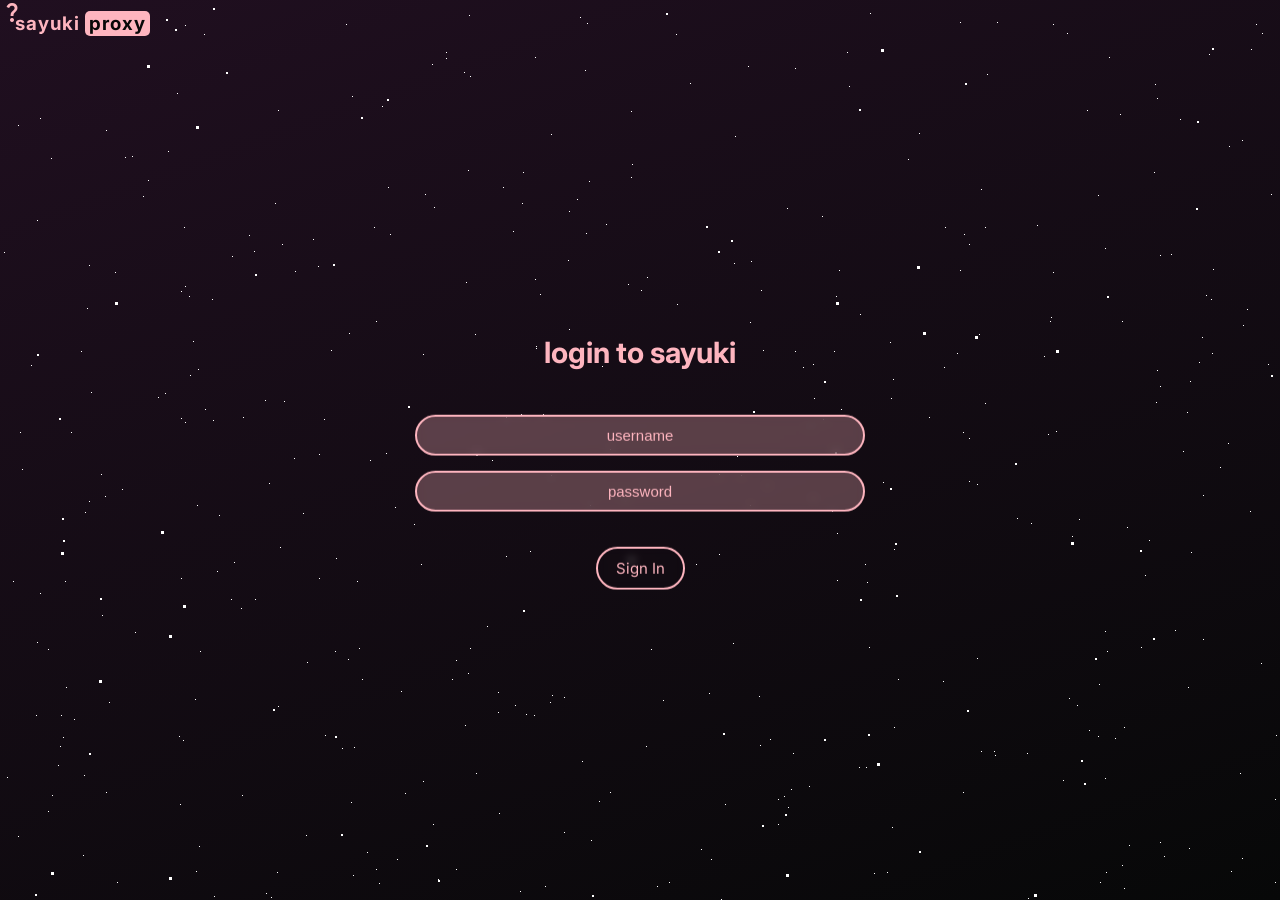
==== public/index.html @ 40b013bb "tos" ====
<!DOCTYPE html>
<html lang="en">

<head>
    <meta charset="UTF-8">
    <meta name="viewport" content="width=device-width, initial-scale=1.0">
    <title>sayuki - login</title>
    <link rel="stylesheet"
        href="https://fonts.googleapis.com/css2?family=Material+Symbols+Outlined:opsz,wght,FILL,GRAD@20..48,100..700,0..1,-50..200&display=block&icons=question_mark" />
    <meta name="description" content="A free AI router">
    <link rel="stylesheet" href="styles/global.css">
    <link rel="stylesheet" href="styles/index.css">
    <link rel="stylesheet" href="styles/login.css">
</head>

<body>

    <h3 class="logo">sayuki <span class="router">proxy</span></h3>
        <div class="full-wh">
        <div class="bg-animation">
            <div id='stars'></div>
            <div id='stars2'></div>
            <div id='stars3'></div>
            <div id='stars4'></div>
        </div>
    </div>

    <div class="dashboard">

        <h3>login to sayuki</h3>

        <input type="text" placeholder="username">

        <input type="password" placeholder="password">
        <p style="font-size: 15px;" id="warning"></p>

        <div style="display: flex; gap: 8px;">
            <div class="button long" id="login">
                Sign In
            </div>
        </div>

    </div>

    <div id="reset-form" class="dashboard" style="display:none">
        <h3>set a new password</h3>
        <input type="password" id="reset-new-password" placeholder="new password">
        <input type="password" id="reset-confirm-password" placeholder="confirm password">
        <p style="font-size:15px" id="reset-warning"></p>
        <div class="button long" id="reset-confirm">Set Password</div>
    </div>

        <span class="material-symbols-outlined">question_mark</span>
    </div>

    <script src="scripts/auth.js"></script>
    <script src="scripts/global.js"></script>    <script src="scripts/login.js"></script>

</body>

</html>
---- public/styles/global.css ----
@import url(https://fonts.googleapis.com/css?family=Inter:100,200,300,regular,500,600,700,800,900,100italic,200italic,300italic,italic,500italic,600italic,700italic,800italic,900italic);

#nc-main {
  position: relative;
  height: 100vh;
  overflow-x: hidden;
  -webkit-box-shadow: 0 0 30px #241d20;
  box-shadow: 0 0 30px #241d20;
  -webkit-transition: -webkit-transform 0.4s;
  transition: -webkit-transform 0.4s;
  transition: transform 0.4s;
  transition:
    transform 0.4s,
    -webkit-transform 0.4s;
}

.full-wh {
  position: absolute;
  top: 0px;
  left: 0px;
  bottom: 0px;
  width: 100%;
}

.bg-animation {
  position: fixed;
  top: 0;
  left: 0;
  width: 100%;
  height: 100%;
  z-index: -1;
}

.bg-animation {
  position: fixed;
  top: 0;
  left: 0;
  width: 100%;
  height: 100%;
  z-index: -1;
}
#stars {
  width: 1px;
  height: 1px;
  background: transparent;
  box-shadow:
    117px 1613px #fff,
    1488px 635px #fff,
    944px 914px #fff,
    647px 277px #fff,
    1792px 1205px #fff,
    656px 1517px #fff,
    820px 1839px #fff,
    1153px 1400px #fff,
    870px 13px #fff,
    550px 702px #fff,
    1155px 1056px #fff,
    88px 1709px #fff,
    1450px 1090px #fff,
    1929px 457px #fff,
    1390px 905px #fff,
    1771px 269px #fff,
    1741px 669px #fff,
    432px 64px #fff,
    563px 996px #fff,
    1918px 1873px #fff,
    1845px 1211px #fff,
    231px 1503px #fff,
    37px 220px #fff,
    1970px 495px #fff,
    1812px 925px #fff,
    67px 1398px #fff,
    535px 279px #fff,
    1837px 829px #fff,
    1945px 685px #fff,
    1677px 1817px #fff,
    1317px 1415px #fff,
    1785px 905px #fff,
    1787px 1554px #fff,
    802px 1296px #fff,
    512px 1101px #fff,
    583px 1364px #fff,
    336px 558px #fff,
    979px 334px #fff,
    106px 792px #fff,
    204px 34px #fff,
    1845px 1763px #fff,
    445px 1599px #fff,
    386px 453px #fff,
    471px 952px #fff,
    1466px 1676px #fff,
    1885px 303px #fff,
    51px 1717px #fff,
    1211px 299px #fff,
    1546px 1887px #fff,
    1067px 33px #fff,
    1088px 1326px #fff,
    1938px 760px #fff,
    470px 648px #fff,
    1213px 269px #fff,
    1767px 78px #fff,
    977px 976px #fff,
    1926px 175px #fff,
    722px 1512px #fff,
    945px 227px #fff,
    1811px 99px #fff,
    1912px 1406px #fff,
    1602px 1243px #fff,
    610px 449px #fff,
    654px 1393px #fff,
    1930px 1193px #fff,
    258px 1184px #fff,
    89px 265px #fff,
    824px 1494px #fff,
    1506px 1435px #fff,
    1027px 753px #fff,
    1px 1197px #fff,
    530px 1161px #fff,
    864px 1555px #fff,
    1610px 1604px #fff,
    1035px 1114px #fff,
    1456px 133px #fff,
    1196px 1253px #fff,
    361px 1037px #fff,
    834px 351px #fff,
    436px 1676px #fff,
    1194px 1007px #fff,
    1141px 647px #fff,
    319px 454px #fff,
    937px 1769px #fff,
    1872px 1013px #fff,
    733px 643px #fff,
    1250px 511px #fff,
    189px 296px #fff,
    1639px 163px #fff,
    1584px 336px #fff,
    1912px 1343px #fff,
    1298px 1307px #fff,
    1750px 902px #fff,
    1129px 845px #fff,
    1899px 1470px #fff,
    1427px 232px #fff,
    1391px 838px #fff,
    1225px 1819px #fff,
    190px 1366px #fff,
    1865px 518px #fff,
    203px 1383px #fff,
    1455px 614px #fff,
    423px 354px #fff,
    1678px 1790px #fff,
    241px 608px #fff,
    1089px 730px #fff,
    1342px 38px #fff,
    1848px 249px #fff,
    1874px 1785px #fff,
    1040px 1837px #fff,
    751px 261px #fff,
    510px 1975px #fff,
    52px 795px #fff,
    1786px 1310px #fff,
    498px 712px #fff,
    190px 375px #fff,
    1341px 722px #fff,
    43px 1394px #fff,
    1821px 1687px #fff,
    106px 130px #fff,
    1717px 1978px #fff,
    168px 151px #fff,
    183px 740px #fff,
    945px 1381px #fff,
    669px 1170px #fff,
    1285px 1816px #fff,
    110px 1217px #fff,
    1623px 813px #fff,
    869px 647px #fff,
    867px 582px #fff,
    735px 1240px #fff,
    519px 1896px #fff,
    132px 156px #fff,
    1649px 193px #fff,
    241px 1109px #fff,
    643px 484px #fff,
    574px 1282px #fff,
    1952px 564px #fff,
    1978px 145px #fff,
    329px 903px #fff,
    1674px 617px #fff,
    1978px 558px #fff,
    1808px 1715px #fff,
    1526px 1238px #fff,
    475px 1330px #fff,
    810px 425px #fff,
    1709px 634px #fff,
    1658px 336px #fff,
    425px 194px #fff,
    352px 96px #fff,
    148px 180px #fff,
    1139px 1046px #fff,
    1809px 1233px #fff,
    1669px 171px #fff,
    263px 1394px #fff,
    534px 715px #fff,
    396px 1008px #fff,
    589px 1445px #fff,
    1190px 381px #fff,
    1709px 279px #fff,
    520px 891px #fff,
    1136px 1867px #fff,
    1280px 1233px #fff,
    836px 296px #fff,
    1348px 646px #fff,
    1539px 913px #fff,
    423px 781px #fff,
    1271px 1805px #fff,
    696px 564px #fff,
    1549px 804px #fff,
    303px 1555px #fff,
    1449px 1903px #fff,
    66px 687px #fff,
    1164px 856px #fff,
    1958px 1326px #fff,
    125px 157px #fff,
    508px 1669px #fff,
    465px 725px #fff,
    1925px 1440px #fff,
    405px 793px #fff,
    278px 110px #fff,
    1084px 1065px #fff,
    1077px 705px #fff,
    663px 1844px #fff,
    734px 263px #fff,
    870px 1761px #fff,
    103px 1169px #fff,
    1506px 1295px #fff,
    1883px 926px #fff,
    335px 1361px #fff,
    1126px 1284px #fff,
    257px 1165px #fff,
    837px 580px #fff,
    1211px 1362px #fff,
    1137px 1380px #fff,
    135px 632px #fff,
    1491px 1965px #fff,
    1098px 195px #fff,
    506px 417px #fff,
    693px 1243px #fff,
    622px 1862px #fff,
    1412px 1343px #fff,
    948px 1894px #fff,
    1315px 1363px #fff,
    754px 1098px #fff,
    1931px 930px #fff,
    1831px 342px #fff,
    1751px 1839px #fff,
    84px 775px #fff,
    1662px 1488px #fff,
    617px 1769px #fff,
    1869px 1292px #fff,
    963px 432px #fff,
    371px 1114px #fff,
    37px 642px #fff,
    21px 1184px #fff,
    602px 366px #fff,
    414px 524px #fff,
    282px 244px #fff,
    1689px 868px #fff,
    943px 681px #fff,
    898px 679px #fff,
    449px 1774px #fff,
    1678px 1313px #fff,
    475px 1811px #fff,
    1146px 1509px #fff,
    1151px 1863px #fff,
    1617px 846px #fff,
    82px 1077px #fff,
    324px 1317px #fff,
    1516px 885px #fff,
    1706px 1526px #fff,
    1925px 1180px #fff,
    553px 967px #fff,
    1072px 536px #fff,
    1715px 1816px #fff,
    185px 286px #fff,
    1362px 1600px #fff,
    628px 1938px #fff,
    1187px 412px #fff,
    569px 211px #fff,
    1959px 1356px #fff,
    1571px 105px #fff,
    319px 1111px #fff,
    36px 1364px #fff,
    502px 1788px #fff,
    1051px 1993px #fff,
    1617px 773px #fff,
    424px 1507px #fff,
    1623px 1955px #fff,
    307px 662px #fff,
    183px 1048px #fff,
    1919px 1453px #fff,
    1006px 1817px #fff,
    468px 673px #fff,
    1142px 1375px #fff,
    1228px 443px #fff,
    1734px 552px #fff,
    20px 1041px #fff,
    1783px 334px #fff,
    98px 1237px #fff,
    1356px 1940px #fff,
    853px 1779px #fff,
    1910px 560px #fff,
    1174px 1656px #fff,
    110px 1724px #fff,
    542px 1771px #fff,
    1758px 1931px #fff,
    1463px 1401px #fff,
    1155px 84px #fff,
    1504px 835px #fff,
    750px 322px #fff,
    407px 1900px #fff,
    1600px 1141px #fff,
    657px 886px #fff,
    526px 714px #fff,
    18px 836px #fff,
    1546px 1548px #fff,
    22px 469px #fff,
    594px 1466px #fff,
    1160px 1078px #fff,
    627px 1055px #fff,
    195px 699px #fff,
    1099px 684px #fff,
    530px 551px #fff,
    1160px 1325px #fff,
    894px 727px #fff,
    1157px 98px #fff,
    136px 1483px #fff,
    1875px 1975px #fff,
    1803px 566px #fff,
    318px 1073px #fff,
    1866px 1656px #fff,
    543px 414px #fff,
    719px 474px #fff,
    1115px 738px #fff,
    353px 875px #fff,
    184px 1938px #fff,
    1854px 1534px #fff,
    420px 1698px #fff,
    1480px 1550px #fff,
    522px 203px #fff,
    1897px 1904px #fff,
    975px 1708px #fff,
    1774px 602px #fff,
    1908px 274px #fff,
    61px 715px #fff,
    983px 1156px #fff,
    326px 1013px #fff,
    641px 290px #fff,
    1522px 120px #fff,
    405px 1637px #fff,
    1021px 1099px #fff,
    631px 1145px #fff,
    982px 1967px #fff,
    200px 651px #fff,
    795px 351px #fff,
    790px 1082px #fff,
    144px 1572px #fff,
    1542px 901px #fff,
    158px 1524px #fff,
    849px 1843px #fff,
    1807px 203px #fff,
    1747px 45px #fff,
    1603px 1738px #fff,
    617px 1966px #fff,
    342px 748px #fff,
    1779px 1173px #fff,
    1428px 152px #fff,
    589px 1998px #fff,
    1940px 1838px #fff,
    115px 272px #fff,
    1217px 1395px #fff,
    1402px 1491px #fff,
    1833px 1814px #fff,
    243px 966px #fff,
    319px 578px #fff,
    813px 364px #fff,
    669px 882px #fff,
    551px 134px #fff,
    1819px 920px #fff,
    740px 1826px #fff,
    1021px 952px #fff,
    1575px 453px #fff,
    324px 419px #fff,
    929px 417px #fff,
    885px 1112px #fff,
    503px 187px #fff,
    1908px 362px #fff,
    1063px 1601px #fff,
    169px 1792px #fff,
    789px 963px #fff,
    1697px 948px #fff,
    1761px 1810px #fff,
    1844px 1591px #fff,
    1709px 949px #fff,
    1402px 1396px #fff,
    1037px 225px #fff,
    1832px 518px #fff,
    1728px 1782px #fff,
    194px 1421px #fff,
    1395px 742px #fff,
    1478px 1325px #fff,
    40px 593px #fff,
    1732px 117px #fff,
    51px 158px #fff,
    1598px 1672px #fff,
    701px 849px #fff,
    1403px 1979px #fff,
    145px 1414px #fff,
    550px 906px #fff,
    1366px 460px #fff,
    142px 1379px #fff,
    34px 1864px #fff,
    1346px 308px #fff,
    293px 998px #fff,
    21px 1868px #fff,
    540px 1033px #fff,
    60px 746px #fff,
    1602px 1476px #fff,
    180px 804px #fff,
    345px 1982px #fff,
    1439px 640px #fff,
    939px 1834px #fff,
    20px 432px #fff,
    492px 1549px #fff,
    109px 1579px #fff,
    1796px 1403px #fff,
    1079px 519px #fff,
    1664px 389px #fff,
    1627px 1061px #fff,
    823px 419px #fff,
    1399px 1882px #fff,
    1906px 344px #fff,
    1189px 848px #fff,
    117px 882px #fff,
    1262px 33px #fff,
    1048px 434px #fff,
    1208px 1309px #fff,
    1616px 408px #fff,
    1833px 853px #fff,
    1433px 1656px #fff,
    811px 1861px #fff,
    439px 1672px #fff,
    1105px 248px #fff,
    328px 1652px #fff,
    13px 1658px #fff,
    685px 987px #fff,
    985px 403px #fff,
    1664px 1206px #fff,
    1993px 1925px #fff,
    440px 917px #fff,
    1835px 319px #fff,
    1404px 1907px #fff,
    624px 1443px #fff,
    843px 954px #fff,
    478px 1567px #fff,
    895px 1602px #fff,
    1231px 871px #fff,
    1267px 1646px #fff,
    475px 334px #fff,
    784px 796px #fff,
    1294px 199px #fff,
    109px 702px #fff,
    1978px 362px #fff,
    291px 940px #fff,
    971px 1343px #fff,
    74px 719px #fff,
    36px 715px #fff,
    1007px 1423px #fff,
    860px 314px #fff,
    631px 177px #fff,
    1900px 1590px #fff,
    1239px 1348px #fff,
    1346px 1270px #fff,
    1934px 1475px #fff,
    1553px 559px #fff,
    588px 1969px #fff,
    670px 1269px #fff,
    1484px 376px #fff,
    20px 1424px #fff,
    1396px 8px #fff,
    969px 244px #fff,
    1807px 538px #fff,
    1873px 891px #fff,
    636px 1142px #fff,
    1474px 1562px #fff,
    763px 350px #fff,
    663px 700px #fff,
    500px 1469px #fff,
    1302px 722px #fff,
    181px 291px #fff,
    266px 893px #fff,
    1403px 654px #fff,
    492px 460px #fff,
    1503px 1369px #fff,
    23px 1662px #fff,
    349px 333px #fff,
    1435px 1017px #fff,
    1441px 705px #fff,
    1708px 1446px #fff,
    1041px 911px #fff,
    1063px 780px #fff,
    1158px 1356px #fff,
    767px 1454px #fff,
    1912px 797px #fff,
    1731px 1759px #fff,
    1378px 1390px #fff,
    1815px 1364px #fff,
    960px 270px #fff,
    1343px 427px #fff,
    275px 203px #fff,
    1319px 1092px #fff,
    1455px 770px #fff,
    283px 1503px #fff,
    1505px 901px #fff,
    1738px 1561px #fff,
    1526px 1935px #fff,
    1757px 669px #fff,
    1640px 620px #fff,
    1750px 722px #fff,
    748px 66px #fff,
    1149px 540px #fff,
    159px 953px #fff,
    200px 1426px #fff,
    515px 1110px #fff,
    1552px 737px #fff,
    1094px 1459px #fff,
    778px 799px #fff,
    1031px 523px #fff,
    743px 1825px #fff,
    1100px 882px #fff,
    1088px 1836px #fff,
    255px 599px #fff,
    67px 1361px #fff,
    247px 1721px #fff,
    1722px 346px #fff,
    1822px 155px #fff,
    452px 1973px #fff,
    415px 1960px #fff,
    1109px 57px #fff,
    273px 1392px #fff,
    404px 1071px #fff,
    1212px 353px #fff,
    370px 460px #fff,
    795px 1523px #fff,
    1932px 340px #fff,
    51px 1473px #fff,
    1268px 364px #fff,
    1512px 1862px #fff,
    1678px 1801px #fff,
    1796px 579px #fff,
    254px 251px #fff,
    1466px 1717px #fff,
    893px 379px #fff,
    1153px 923px #fff,
    913px 1808px #fff,
    791px 789px #fff,
    417px 1924px #fff,
    1336px 1599px #fff,
    1695px 908px #fff,
    1120px 114px #fff,
    493px 1949px #fff,
    68px 1905px #fff,
    969px 481px #fff,
    1420px 1095px #fff,
    800px 1117px #fff,
    390px 234px #fff,
    356px 1644px #fff,
    1098px 1486px #fff,
    1360px 521px #fff,
    149px 1198px #fff,
    354px 747px #fff,
    1749px 487px #fff,
    470px 76px #fff,
    1672px 289px #fff,
    1731px 545px #fff,
    1547px 1590px #fff,
    498px 692px #fff,
    398px 1592px #fff,
    1846px 1237px #fff,
    1537px 1474px #fff,
    1726px 1374px #fff,
    1922px 858px #fff,
    376px 321px #fff,
    985px 227px #fff,
    234px 1421px #fff,
    760px 745px #fff,
    1990px 1132px #fff,
    1560px 1597px #fff,
    338px 1310px #fff,
    1924px 1664px #fff,
    547px 1747px #fff,
    1639px 1282px #fff,
    1202px 337px #fff,
    1985px 779px #fff,
    737px 456px #fff,
    89px 501px #fff,
    963px 792px #fff,
    655px 1447px #fff,
    1492px 1994px #fff,
    1171px 254px #fff,
    892px 827px #fff,
    1735px 442px #fff,
    1474px 1187px #fff,
    846px 1518px #fff,
    557px 1805px #fff,
    738px 945px #fff,
    795px 68px #fff,
    663px 1956px #fff,
    1607px 290px #fff,
    1524px 15px #fff,
    1097px 1911px #fff,
    157px 1939px #fff,
    935px 1065px #fff,
    1809px 1708px #fff,
    164px 1157px #fff,
    83px 855px #fff,
    625px 501px #fff,
    814px 398px #fff,
    552px 695px #fff,
    597px 1546px #fff,
    1237px 1417px #fff,
    628px 284px #fff,
    866px 767px #fff,
    1403px 1394px #fff,
    765px 1563px #fff,
    1648px 109px #fff,
    1205px 1659px #fff,
    921px 1313px #fff,
    1319px 243px #fff,
    18px 125px #fff,
    7px 777px #fff,
    181px 418px #fff,
    1062px 1892px #fff,
    382px 106px #fff,
    994px 751px #fff,
    964px 234px #fff,
    40px 118px #fff,
    278px 706px #fff,
    1540px 1978px #fff,
    425px 1661px #fff,
    1050px 321px #fff,
    735px 1729px #fff,
    1438px 260px #fff,
    1229px 1109px #fff,
    186px 1041px #fff,
    244px 1184px #fff,
    392px 1472px #fff,
    670px 1249px #fff,
    1260px 1443px #fff,
    1977px 1511px #fff,
    1240px 773px #fff,
    303px 513px #fff,
    63px 1530px #fff,
    610px 792px #fff,
    1987px 1647px #fff,
    676px 1597px #fff,
    1740px 1244px #fff,
    816px 1661px #fff,
    351px 802px #fff,
    252px 1082px #fff,
    31px 365px #fff,
    1453px 984px #fff,
    667px 1233px #fff,
    1247px 1800px #fff,
    839px 270px #fff,
    775px 913px #fff,
    1966px 1398px #fff,
    499px 813px #fff,
    922px 1982px #fff,
    1409px 1902px #fff,
    1499px 1766px #fff,
    721px 899px #fff,
    788px 807px #fff,
    989px 1355px #fff,
    1248px 1274px #fff,
    849px 1091px #fff,
    1799px 1036px #fff,
    1486px 700px #fff,
    170px 1989px #fff,
    1275px 799px #fff,
    772px 2000px #fff,
    1642px 362px #fff,
    216px 940px #fff,
    1893px 281px #fff,
    1944px 1298px #fff,
    1294px 400px #fff,
    1523px 441px #fff,
    1829px 340px #fff,
    468px 170px #fff,
    1099px 967px #fff,
    1331px 665px #fff,
    1174px 1553px #fff,
    1567px 325px #fff,
    1028px 1399px #fff,
    781px 1451px #fff,
    1912px 1954px #fff,
    874px 873px #fff,
    1298px 1722px #fff,
    1879px 706px #fff,
    57px 1221px #fff,
    1116px 1432px #fff,
    48px 811px #fff,
    101px 916px #fff,
    677px 304px #fff,
    1203px 639px #fff,
    1391px 199px #fff,
    1895px 1988px #fff,
    1462px 1023px #fff,
    1216px 1751px #fff,
    1261px 663px #fff,
    1290px 1119px #fff,
    137px 1793px #fff,
    1052px 1470px #fff,
    1561px 226px #fff,
    1156px 402px #fff,
    709px 693px #fff,
    1040px 1911px #fff,
    1624px 1115px #fff,
    551px 475px #fff,
    416px 1090px #fff,
    1183px 451px #fff,
    58px 765px #fff,
    743px 1016px #fff,
    198px 369px #fff,
    1645px 1503px #fff,
    997px 22px #fff,
    1447px 1323px #fff,
    379px 883px #fff,
    1171px 1195px #fff,
    919px 133px #fff,
    1400px 517px #fff,
    725px 804px #fff,
    1600px 699px #fff,
    357px 581px #fff,
    266px 1713px #fff,
    848px 1749px #fff,
    1963px 1045px #fff,
    119px 1136px #fff;
  -webkit-animation: animStar 50s linear infinite;
  -moz-animation: animStar 50s linear infinite;
  -ms-animation: animStar 50s linear infinite;
  animation: animStar 50s linear infinite;
}
#stars:after {
  content: " ";
  position: absolute;
  top: 2000px;
  width: 1px;
  height: 1px;
  background: transparent;
  box-shadow:
    117px 1613px #fff,
    1488px 635px #fff,
    944px 914px #fff,
    647px 277px #fff,
    1792px 1205px #fff,
    656px 1517px #fff,
    820px 1839px #fff,
    1153px 1400px #fff,
    870px 13px #fff,
    550px 702px #fff,
    1155px 1056px #fff,
    88px 1709px #fff,
    1450px 1090px #fff,
    1929px 457px #fff,
    1390px 905px #fff,
    1771px 269px #fff,
    1741px 669px #fff,
    432px 64px #fff,
    563px 996px #fff,
    1918px 1873px #fff,
    1845px 1211px #fff,
    231px 1503px #fff,
    37px 220px #fff,
    1970px 495px #fff,
    1812px 925px #fff,
    67px 1398px #fff,
    535px 279px #fff,
    1837px 829px #fff,
    1945px 685px #fff,
    1677px 1817px #fff,
    1317px 1415px #fff,
    1785px 905px #fff,
    1787px 1554px #fff,
    802px 1296px #fff,
    512px 1101px #fff,
    583px 1364px #fff,
    336px 558px #fff,
    979px 334px #fff,
    106px 792px #fff,
    204px 34px #fff,
    1845px 1763px #fff,
    445px 1599px #fff,
    386px 453px #fff,
    471px 952px #fff,
    1466px 1676px #fff,
    1885px 303px #fff,
    51px 1717px #fff,
    1211px 299px #fff,
    1546px 1887px #fff,
    1067px 33px #fff,
    1088px 1326px #fff,
    1938px 760px #fff,
    470px 648px #fff,
    1213px 269px #fff,
    1767px 78px #fff,
    977px 976px #fff,
    1926px 175px #fff,
    722px 1512px #fff,
    945px 227px #fff,
    1811px 99px #fff,
    1912px 1406px #fff,
    1602px 1243px #fff,
    610px 449px #fff,
    654px 1393px #fff,
    1930px 1193px #fff,
    258px 1184px #fff,
    89px 265px #fff,
    824px 1494px #fff,
    1506px 1435px #fff,
    1027px 753px #fff,
    1px 1197px #fff,
    530px 1161px #fff,
    864px 1555px #fff,
    1610px 1604px #fff,
    1035px 1114px #fff,
    1456px 133px #fff,
    1196px 1253px #fff,
    361px 1037px #fff,
    834px 351px #fff,
    436px 1676px #fff,
    1194px 1007px #fff,
    1141px 647px #fff,
    319px 454px #fff,
    937px 1769px #fff,
    1872px 1013px #fff,
    733px 643px #fff,
    1250px 511px #fff,
    189px 296px #fff,
    1639px 163px #fff,
    1584px 336px #fff,
    1912px 1343px #fff,
    1298px 1307px #fff,
    1750px 902px #fff,
    1129px 845px #fff,
    1899px 1470px #fff,
    1427px 232px #fff,
    1391px 838px #fff,
    1225px 1819px #fff,
    190px 1366px #fff,
    1865px 518px #fff,
    203px 1383px #fff,
    1455px 614px #fff,
    423px 354px #fff,
    1678px 1790px #fff,
    241px 608px #fff,
    1089px 730px #fff,
    1342px 38px #fff,
    1848px 249px #fff,
    1874px 1785px #fff,
    1040px 1837px #fff,
    751px 261px #fff,
    510px 1975px #fff,
    52px 795px #fff,
    1786px 1310px #fff,
    498px 712px #fff,
    190px 375px #fff,
    1341px 722px #fff,
    43px 1394px #fff,
    1821px 1687px #fff,
    106px 130px #fff,
    1717px 1978px #fff,
    168px 151px #fff,
    183px 740px #fff,
    945px 1381px #fff,
    669px 1170px #fff,
    1285px 1816px #fff,
    110px 1217px #fff,
    1623px 813px #fff,
    869px 647px #fff,
    867px 582px #fff,
    735px 1240px #fff,
    519px 1896px #fff,
    132px 156px #fff,
    1649px 193px #fff,
    241px 1109px #fff,
    643px 484px #fff,
    574px 1282px #fff,
    1952px 564px #fff,
    1978px 145px #fff,
    329px 903px #fff,
    1674px 617px #fff,
    1978px 558px #fff,
    1808px 1715px #fff,
    1526px 1238px #fff,
    475px 1330px #fff,
    810px 425px #fff,
    1709px 634px #fff,
    1658px 336px #fff,
    425px 194px #fff,
    352px 96px #fff,
    148px 180px #fff,
    1139px 1046px #fff,
    1809px 1233px #fff,
    1669px 171px #fff,
    263px 1394px #fff,
    534px 715px #fff,
    396px 1008px #fff,
    589px 1445px #fff,
    1190px 381px #fff,
    1709px 279px #fff,
    520px 891px #fff,
    1136px 1867px #fff,
    1280px 1233px #fff,
    836px 296px #fff,
    1348px 646px #fff,
    1539px 913px #fff,
    423px 781px #fff,
    1271px 1805px #fff,
    696px 564px #fff,
    1549px 804px #fff,
    303px 1555px #fff,
    1449px 1903px #fff,
    66px 687px #fff,
    1164px 856px #fff,
    1958px 1326px #fff,
    125px 157px #fff,
    508px 1669px #fff,
    465px 725px #fff,
    1925px 1440px #fff,
    405px 793px #fff,
    278px 110px #fff,
    1084px 1065px #fff,
    1077px 705px #fff,
    663px 1844px #fff,
    734px 263px #fff,
    870px 1761px #fff,
    103px 1169px #fff,
    1506px 1295px #fff,
    1883px 926px #fff,
    335px 1361px #fff,
    1126px 1284px #fff,
    257px 1165px #fff,
    837px 580px #fff,
    1211px 1362px #fff,
    1137px 1380px #fff,
    135px 632px #fff,
    1491px 1965px #fff,
    1098px 195px #fff,
    506px 417px #fff,
    693px 1243px #fff,
    622px 1862px #fff,
    1412px 1343px #fff,
    948px 1894px #fff,
    1315px 1363px #fff,
    754px 1098px #fff,
    1931px 930px #fff,
    1831px 342px #fff,
    1751px 1839px #fff,
    84px 775px #fff,
    1662px 1488px #fff,
    617px 1769px #fff,
    1869px 1292px #fff,
    963px 432px #fff,
    371px 1114px #fff,
    37px 642px #fff,
    21px 1184px #fff,
    602px 366px #fff,
    414px 524px #fff,
    282px 244px #fff,
    1689px 868px #fff,
    943px 681px #fff,
    898px 679px #fff,
    449px 1774px #fff,
    1678px 1313px #fff,
    475px 1811px #fff,
    1146px 1509px #fff,
    1151px 1863px #fff,
    1617px 846px #fff,
    82px 1077px #fff,
    324px 1317px #fff,
    1516px 885px #fff,
    1706px 1526px #fff,
    1925px 1180px #fff,
    553px 967px #fff,
    1072px 536px #fff,
    1715px 1816px #fff,
    185px 286px #fff,
    1362px 1600px #fff,
    628px 1938px #fff,
    1187px 412px #fff,
    569px 211px #fff,
    1959px 1356px #fff,
    1571px 105px #fff,
    319px 1111px #fff,
    36px 1364px #fff,
    502px 1788px #fff,
    1051px 1993px #fff,
    1617px 773px #fff,
    424px 1507px #fff,
    1623px 1955px #fff,
    307px 662px #fff,
    183px 1048px #fff,
    1919px 1453px #fff,
    1006px 1817px #fff,
    468px 673px #fff,
    1142px 1375px #fff,
    1228px 443px #fff,
    1734px 552px #fff,
    20px 1041px #fff,
    1783px 334px #fff,
    98px 1237px #fff,
    1356px 1940px #fff,
    853px 1779px #fff,
    1910px 560px #fff,
    1174px 1656px #fff,
    110px 1724px #fff,
    542px 1771px #fff,
    1758px 1931px #fff,
    1463px 1401px #fff,
    1155px 84px #fff,
    1504px 835px #fff,
    750px 322px #fff,
    407px 1900px #fff,
    1600px 1141px #fff,
    657px 886px #fff,
    526px 714px #fff,
    18px 836px #fff,
    1546px 1548px #fff,
    22px 469px #fff,
    594px 1466px #fff,
    1160px 1078px #fff,
    627px 1055px #fff,
    195px 699px #fff,
    1099px 684px #fff,
    530px 551px #fff,
    1160px 1325px #fff,
    894px 727px #fff,
    1157px 98px #fff,
    136px 1483px #fff,
    1875px 1975px #fff,
    1803px 566px #fff,
    318px 1073px #fff,
    1866px 1656px #fff,
    543px 414px #fff,
    719px 474px #fff,
    1115px 738px #fff,
    353px 875px #fff,
    184px 1938px #fff,
    1854px 1534px #fff,
    420px 1698px #fff,
    1480px 1550px #fff,
    522px 203px #fff,
    1897px 1904px #fff,
    975px 1708px #fff,
    1774px 602px #fff,
    1908px 274px #fff,
    61px 715px #fff,
    983px 1156px #fff,
    326px 1013px #fff,
    641px 290px #fff,
    1522px 120px #fff,
    405px 1637px #fff,
    1021px 1099px #fff,
    631px 1145px #fff,
    982px 1967px #fff,
    200px 651px #fff,
    795px 351px #fff,
    790px 1082px #fff,
    144px 1572px #fff,
    1542px 901px #fff,
    158px 1524px #fff,
    849px 1843px #fff,
    1807px 203px #fff,
    1747px 45px #fff,
    1603px 1738px #fff,
    617px 1966px #fff,
    342px 748px #fff,
    1779px 1173px #fff,
    1428px 152px #fff,
    589px 1998px #fff,
    1940px 1838px #fff,
    115px 272px #fff,
    1217px 1395px #fff,
    1402px 1491px #fff,
    1833px 1814px #fff,
    243px 966px #fff,
    319px 578px #fff,
    813px 364px #fff,
    669px 882px #fff,
    551px 134px #fff,
    1819px 920px #fff,
    740px 1826px #fff,
    1021px 952px #fff,
    1575px 453px #fff,
    324px 419px #fff,
    929px 417px #fff,
    885px 1112px #fff,
    503px 187px #fff,
    1908px 362px #fff,
    1063px 1601px #fff,
    169px 1792px #fff,
    789px 963px #fff,
    1697px 948px #fff,
    1761px 1810px #fff,
    1844px 1591px #fff,
    1709px 949px #fff,
    1402px 1396px #fff,
    1037px 225px #fff,
    1832px 518px #fff,
    1728px 1782px #fff,
    194px 1421px #fff,
    1395px 742px #fff,
    1478px 1325px #fff,
    40px 593px #fff,
    1732px 117px #fff,
    51px 158px #fff,
    1598px 1672px #fff,
    701px 849px #fff,
    1403px 1979px #fff,
    145px 1414px #fff,
    550px 906px #fff,
    1366px 460px #fff,
    142px 1379px #fff,
    34px 1864px #fff,
    1346px 308px #fff,
    293px 998px #fff,
    21px 1868px #fff,
    540px 1033px #fff,
    60px 746px #fff,
    1602px 1476px #fff,
    180px 804px #fff,
    345px 1982px #fff,
    1439px 640px #fff,
    939px 1834px #fff,
    20px 432px #fff,
    492px 1549px #fff,
    109px 1579px #fff,
    1796px 1403px #fff,
    1079px 519px #fff,
    1664px 389px #fff,
    1627px 1061px #fff,
    823px 419px #fff,
    1399px 1882px #fff,
    1906px 344px #fff,
    1189px 848px #fff,
    117px 882px #fff,
    1262px 33px #fff,
    1048px 434px #fff,
    1208px 1309px #fff,
    1616px 408px #fff,
    1833px 853px #fff,
    1433px 1656px #fff,
    811px 1861px #fff,
    439px 1672px #fff,
    1105px 248px #fff,
    328px 1652px #fff,
    13px 1658px #fff,
    685px 987px #fff,
    985px 403px #fff,
    1664px 1206px #fff,
    1993px 1925px #fff,
    440px 917px #fff,
    1835px 319px #fff,
    1404px 1907px #fff,
    624px 1443px #fff,
    843px 954px #fff,
    478px 1567px #fff,
    895px 1602px #fff,
    1231px 871px #fff,
    1267px 1646px #fff,
    475px 334px #fff,
    784px 796px #fff,
    1294px 199px #fff,
    109px 702px #fff,
    1978px 362px #fff,
    291px 940px #fff,
    971px 1343px #fff,
    74px 719px #fff,
    36px 715px #fff,
    1007px 1423px #fff,
    860px 314px #fff,
    631px 177px #fff,
    1900px 1590px #fff,
    1239px 1348px #fff,
    1346px 1270px #fff,
    1934px 1475px #fff,
    1553px 559px #fff,
    588px 1969px #fff,
    670px 1269px #fff,
    1484px 376px #fff,
    20px 1424px #fff,
    1396px 8px #fff,
    969px 244px #fff,
    1807px 538px #fff,
    1873px 891px #fff,
    636px 1142px #fff,
    1474px 1562px #fff,
    763px 350px #fff,
    663px 700px #fff,
    500px 1469px #fff,
    1302px 722px #fff,
    181px 291px #fff,
    266px 893px #fff,
    1403px 654px #fff,
    492px 460px #fff,
    1503px 1369px #fff,
    23px 1662px #fff,
    349px 333px #fff,
    1435px 1017px #fff,
    1441px 705px #fff,
    1708px 1446px #fff,
    1041px 911px #fff,
    1063px 780px #fff,
    1158px 1356px #fff,
    767px 1454px #fff,
    1912px 797px #fff,
    1731px 1759px #fff,
    1378px 1390px #fff,
    1815px 1364px #fff,
    960px 270px #fff,
    1343px 427px #fff,
    275px 203px #fff,
    1319px 1092px #fff,
    1455px 770px #fff,
    283px 1503px #fff,
    1505px 901px #fff,
    1738px 1561px #fff,
    1526px 1935px #fff,
    1757px 669px #fff,
    1640px 620px #fff,
    1750px 722px #fff,
    748px 66px #fff,
    1149px 540px #fff,
    159px 953px #fff,
    200px 1426px #fff,
    515px 1110px #fff,
    1552px 737px #fff,
    1094px 1459px #fff,
    778px 799px #fff,
    1031px 523px #fff,
    743px 1825px #fff,
    1100px 882px #fff,
    1088px 1836px #fff,
    255px 599px #fff,
    67px 1361px #fff,
    247px 1721px #fff,
    1722px 346px #fff,
    1822px 155px #fff,
    452px 1973px #fff,
    415px 1960px #fff,
    1109px 57px #fff,
    273px 1392px #fff,
    404px 1071px #fff,
    1212px 353px #fff,
    370px 460px #fff,
    795px 1523px #fff,
    1932px 340px #fff,
    51px 1473px #fff,
    1268px 364px #fff,
    1512px 1862px #fff,
    1678px 1801px #fff,
    1796px 579px #fff,
    254px 251px #fff,
    1466px 1717px #fff,
    893px 379px #fff,
    1153px 923px #fff,
    913px 1808px #fff,
    791px 789px #fff,
    417px 1924px #fff,
    1336px 1599px #fff,
    1695px 908px #fff,
    1120px 114px #fff,
    493px 1949px #fff,
    68px 1905px #fff,
    969px 481px #fff,
    1420px 1095px #fff,
    800px 1117px #fff,
    390px 234px #fff,
    356px 1644px #fff,
    1098px 1486px #fff,
    1360px 521px #fff,
    149px 1198px #fff,
    354px 747px #fff,
    1749px 487px #fff,
    470px 76px #fff,
    1672px 289px #fff,
    1731px 545px #fff,
    1547px 1590px #fff,
    498px 692px #fff,
    398px 1592px #fff,
    1846px 1237px #fff,
    1537px 1474px #fff,
    1726px 1374px #fff,
    1922px 858px #fff,
    376px 321px #fff,
    985px 227px #fff,
    234px 1421px #fff,
    760px 745px #fff,
    1990px 1132px #fff,
    1560px 1597px #fff,
    338px 1310px #fff,
    1924px 1664px #fff,
    547px 1747px #fff,
    1639px 1282px #fff,
    1202px 337px #fff,
    1985px 779px #fff,
    737px 456px #fff,
    89px 501px #fff,
    963px 792px #fff,
    655px 1447px #fff,
    1492px 1994px #fff,
    1171px 254px #fff,
    892px 827px #fff,
    1735px 442px #fff,
    1474px 1187px #fff,
    846px 1518px #fff,
    557px 1805px #fff,
    738px 945px #fff,
    795px 68px #fff,
    663px 1956px #fff,
    1607px 290px #fff,
    1524px 15px #fff,
    1097px 1911px #fff,
    157px 1939px #fff,
    935px 1065px #fff,
    1809px 1708px #fff,
    164px 1157px #fff,
    83px 855px #fff,
    625px 501px #fff,
    814px 398px #fff,
    552px 695px #fff,
    597px 1546px #fff,
    1237px 1417px #fff,
    628px 284px #fff,
    866px 767px #fff,
    1403px 1394px #fff,
    765px 1563px #fff,
    1648px 109px #fff,
    1205px 1659px #fff,
    921px 1313px #fff,
    1319px 243px #fff,
    18px 125px #fff,
    7px 777px #fff,
    181px 418px #fff,
    1062px 1892px #fff,
    382px 106px #fff,
    994px 751px #fff,
    964px 234px #fff,
    40px 118px #fff,
    278px 706px #fff,
    1540px 1978px #fff,
    425px 1661px #fff,
    1050px 321px #fff,
    735px 1729px #fff,
    1438px 260px #fff,
    1229px 1109px #fff,
    186px 1041px #fff,
    244px 1184px #fff,
    392px 1472px #fff,
    670px 1249px #fff,
    1260px 1443px #fff,
    1977px 1511px #fff,
    1240px 773px #fff,
    303px 513px #fff,
    63px 1530px #fff,
    610px 792px #fff,
    1987px 1647px #fff,
    676px 1597px #fff,
    1740px 1244px #fff,
    816px 1661px #fff,
    351px 802px #fff,
    252px 1082px #fff,
    31px 365px #fff,
    1453px 984px #fff,
    667px 1233px #fff,
    1247px 1800px #fff,
    839px 270px #fff,
    775px 913px #fff,
    1966px 1398px #fff,
    499px 813px #fff,
    922px 1982px #fff,
    1409px 1902px #fff,
    1499px 1766px #fff,
    721px 899px #fff,
    788px 807px #fff,
    989px 1355px #fff,
    1248px 1274px #fff,
    849px 1091px #fff,
    1799px 1036px #fff,
    1486px 700px #fff,
    170px 1989px #fff,
    1275px 799px #fff,
    772px 2000px #fff,
    1642px 362px #fff,
    216px 940px #fff,
    1893px 281px #fff,
    1944px 1298px #fff,
    1294px 400px #fff,
    1523px 441px #fff,
    1829px 340px #fff,
    468px 170px #fff,
    1099px 967px #fff,
    1331px 665px #fff,
    1174px 1553px #fff,
    1567px 325px #fff,
    1028px 1399px #fff,
    781px 1451px #fff,
    1912px 1954px #fff,
    874px 873px #fff,
    1298px 1722px #fff,
    1879px 706px #fff,
    57px 1221px #fff,
    1116px 1432px #fff,
    48px 811px #fff,
    101px 916px #fff,
    677px 304px #fff,
    1203px 639px #fff,
    1391px 199px #fff,
    1895px 1988px #fff,
    1462px 1023px #fff,
    1216px 1751px #fff,
    1261px 663px #fff,
    1290px 1119px #fff,
    137px 1793px #fff,
    1052px 1470px #fff,
    1561px 226px #fff,
    1156px 402px #fff,
    709px 693px #fff,
    1040px 1911px #fff,
    1624px 1115px #fff,
    551px 475px #fff,
    416px 1090px #fff,
    1183px 451px #fff,
    58px 765px #fff,
    743px 1016px #fff,
    198px 369px #fff,
    1645px 1503px #fff,
    997px 22px #fff,
    1447px 1323px #fff,
    379px 883px #fff,
    1171px 1195px #fff,
    919px 133px #fff,
    1400px 517px #fff,
    725px 804px #fff,
    1600px 699px #fff,
    357px 581px #fff,
    266px 1713px #fff,
    848px 1749px #fff,
    1963px 1045px #fff,
    119px 1136px #fff;
}

#stars2 {
  width: 2px;
  height: 2px;
  background: transparent;
  box-shadow:
    1117px 1306px #fff,
    1078px 1783px #fff,
    1179px 1085px #fff,
    1145px 920px #fff,
    422px 1233px #fff,
    387px 98px #fff,
    1153px 637px #fff,
    1084px 782px #fff,
    476px 453px #fff,
    926px 1306px #fff,
    60px 1086px #fff,
    753px 1575px #fff,
    272px 1684px #fff,
    1285px 750px #fff,
    1416px 1327px #fff,
    1931px 473px #fff,
    736px 1395px #fff,
    1816px 763px #fff,
    438px 879px #fff,
    665px 1902px #fff,
    1341px 677px #fff,
    1404px 1073px #fff,
    100px 597px #fff,
    357px 1689px #fff,
    1044px 1342px #fff,
    1954px 502px #fff,
    1192px 1308px #fff,
    540px 1239px #fff,
    1360px 552px #fff,
    89px 752px #fff,
    659px 1253px #fff,
    62px 517px #fff,
    1375px 1705px #fff,
    1343px 1511px #fff,
    1659px 1922px #fff,
    1560px 289px #fff,
    1362px 1799px #fff,
    1886px 1480px #fff,
    1718px 1885px #fff,
    824px 738px #fff,
    1060px 1370px #fff,
    1781px 1171px #fff,
    255px 273px #fff,
    1197px 120px #fff,
    213px 7px #fff,
    1226px 1920px #fff,
    1844px 207px #fff,
    1675px 970px #fff,
    1435px 1283px #fff,
    37px 353px #fff,
    59px 417px #fff,
    921px 1602px #fff,
    1549px 1490px #fff,
    638px 1845px #fff,
    1328px 198px #fff,
    1050px 1149px #fff,
    1884px 711px #fff,
    333px 263px #fff,
    342px 1508px #fff,
    1388px 1810px #fff,
    1377px 1558px #fff,
    890px 487px #fff,
    1081px 759px #fff,
    890px 1515px #fff,
    911px 1284px #fff,
    335px 735px #fff,
    1140px 549px #fff,
    1239px 1064px #fff,
    226px 71px #fff,
    1100px 1278px #fff,
    1851px 1805px #fff,
    1370px 1999px #fff,
    1008px 1122px #fff,
    785px 813px #fff,
    1358px 601px #fff,
    1833px 1305px #fff,
    1768px 1304px #fff,
    1303px 532px #fff,
    860px 598px #fff,
    1329px 593px #fff,
    1038px 1088px #fff,
    408px 405px #fff,
    965px 82px #fff,
    1483px 1438px #fff,
    310px 1479px #fff,
    1786px 1500px #fff,
    1866px 852px #fff,
    18px 1757px #fff,
    1473px 1004px #fff,
    1542px 1933px #fff,
    633px 1970px #fff,
    1334px 1713px #fff,
    175px 28px #fff,
    592px 894px #fff,
    121px 1162px #fff,
    1601px 1567px #fff,
    1095px 657px #fff,
    640px 1233px #fff,
    1073px 1255px #fff,
    840px 1087px #fff,
    718px 250px #fff,
    967px 709px #fff,
    731px 239px #fff,
    1623px 593px #fff,
    1058px 1820px #fff,
    516px 1898px #fff,
    666px 12px #fff,
    1997px 1382px #fff,
    112px 1690px #fff,
    687px 1309px #fff,
    63px 539px #fff,
    185px 1897px #fff,
    1055px 1691px #fff,
    435px 1517px #fff,
    1175px 1119px #fff,
    1721px 133px #fff,
    1212px 47px #fff,
    166px 18px #fff,
    1416px 1652px #fff,
    1409px 1745px #fff,
    1357px 1232px #fff,
    1677px 1998px #fff,
    448px 1415px #fff,
    705px 1736px #fff,
    1031px 1466px #fff,
    543px 1651px #fff,
    1592px 1888px #fff,
    1749px 1175px #fff,
    639px 1114px #fff,
    1591px 508px #fff,
    759px 1244px #fff,
    824px 380px #fff,
    942px 955px #fff,
    723px 732px #fff,
    113px 1369px #fff,
    203px 1739px #fff,
    868px 733px #fff,
    713px 971px #fff,
    341px 833px #fff,
    762px 824px #fff,
    1359px 310px #fff,
    1858px 1349px #fff,
    1531px 692px #fff,
    1075px 1512px #fff,
    1677px 142px #fff,
    1912px 1478px #fff,
    1810px 1078px #fff,
    426px 844px #fff,
    1426px 588px #fff,
    1909px 654px #fff,
    1107px 295px #fff,
    1351px 527px #fff,
    1393px 599px #fff,
    1379px 1068px #fff,
    228px 1846px #fff,
    1271px 374px #fff,
    1348px 612px #fff,
    7px 1301px #fff,
    1501px 1782px #fff,
    1795px 423px #fff,
    1475px 1918px #fff,
    1328px 1861px #fff,
    1624px 51px #fff,
    1791px 672px #fff,
    1594px 1467px #fff,
    1655px 1603px #fff,
    919px 850px #fff,
    523px 609px #fff,
    1196px 207px #fff,
    753px 410px #fff,
    686px 1097px #fff,
    1570px 133px #fff,
    1996px 1137px #fff,
    361px 116px #fff,
    1015px 462px #fff,
    76px 1143px #fff,
    491px 1818px #fff,
    1563px 795px #fff,
    982px 1721px #fff,
    831px 1204px #fff,
    1737px 589px #fff,
    861px 1579px #fff,
    1666px 130px #fff,
    698px 1799px #fff,
    726px 1519px #fff,
    109px 1208px #fff,
    1184px 1057px #fff,
    835px 451px #fff,
    896px 594px #fff,
    35px 893px #fff,
    895px 542px #fff,
    706px 225px #fff,
    56px 1040px #fff,
    1954px 108px #fff,
    1439px 1423px #fff,
    26px 1881px #fff,
    802px 1564px #fff,
    273px 708px #fff,
    40px 31px #fff,
    859px 108px #fff;
  -webkit-animation: animStar 100s linear infinite;
  -moz-animation: animStar 100s linear infinite;
  -ms-animation: animStar 100s linear infinite;
  animation: animStar 100s linear infinite;
}
#stars2:after {
  content: " ";
  position: absolute;
  top: 2000px;
  width: 2px;
  height: 2px;
  background: transparent;
  box-shadow:
    1117px 1306px #fff,
    1078px 1783px #fff,
    1179px 1085px #fff,
    1145px 920px #fff,
    422px 1233px #fff,
    387px 98px #fff,
    1153px 637px #fff,
    1084px 782px #fff,
    476px 453px #fff,
    926px 1306px #fff,
    60px 1086px #fff,
    753px 1575px #fff,
    272px 1684px #fff,
    1285px 750px #fff,
    1416px 1327px #fff,
    1931px 473px #fff,
    736px 1395px #fff,
    1816px 763px #fff,
    438px 879px #fff,
    665px 1902px #fff,
    1341px 677px #fff,
    1404px 1073px #fff,
    100px 597px #fff,
    357px 1689px #fff,
    1044px 1342px #fff,
    1954px 502px #fff,
    1192px 1308px #fff,
    540px 1239px #fff,
    1360px 552px #fff,
    89px 752px #fff,
    659px 1253px #fff,
    62px 517px #fff,
    1375px 1705px #fff,
    1343px 1511px #fff,
    1659px 1922px #fff,
    1560px 289px #fff,
    1362px 1799px #fff,
    1886px 1480px #fff,
    1718px 1885px #fff,
    824px 738px #fff,
    1060px 1370px #fff,
    1781px 1171px #fff,
    255px 273px #fff,
    1197px 120px #fff,
    213px 7px #fff,
    1226px 1920px #fff,
    1844px 207px #fff,
    1675px 970px #fff,
    1435px 1283px #fff,
    37px 353px #fff,
    59px 417px #fff,
    921px 1602px #fff,
    1549px 1490px #fff,
    638px 1845px #fff,
    1328px 198px #fff,
    1050px 1149px #fff,
    1884px 711px #fff,
    333px 263px #fff,
    342px 1508px #fff,
    1388px 1810px #fff,
    1377px 1558px #fff,
    890px 487px #fff,
    1081px 759px #fff,
    890px 1515px #fff,
    911px 1284px #fff,
    335px 735px #fff,
    1140px 549px #fff,
    1239px 1064px #fff,
    226px 71px #fff,
    1100px 1278px #fff,
    1851px 1805px #fff,
    1370px 1999px #fff,
    1008px 1122px #fff,
    785px 813px #fff,
    1358px 601px #fff,
    1833px 1305px #fff,
    1768px 1304px #fff,
    1303px 532px #fff,
    860px 598px #fff,
    1329px 593px #fff,
    1038px 1088px #fff,
    408px 405px #fff,
    965px 82px #fff,
    1483px 1438px #fff,
    310px 1479px #fff,
    1786px 1500px #fff,
    1866px 852px #fff,
    18px 1757px #fff,
    1473px 1004px #fff,
    1542px 1933px #fff,
    633px 1970px #fff,
    1334px 1713px #fff,
    175px 28px #fff,
    592px 894px #fff,
    121px 1162px #fff,
    1601px 1567px #fff,
    1095px 657px #fff,
    640px 1233px #fff,
    1073px 1255px #fff,
    840px 1087px #fff,
    718px 250px #fff,
    967px 709px #fff,
    731px 239px #fff,
    1623px 593px #fff,
    1058px 1820px #fff,
    516px 1898px #fff,
    666px 12px #fff,
    1997px 1382px #fff,
    112px 1690px #fff,
    687px 1309px #fff,
    63px 539px #fff,
    185px 1897px #fff,
    1055px 1691px #fff,
    435px 1517px #fff,
    1175px 1119px #fff,
    1721px 133px #fff,
    1212px 47px #fff,
    166px 18px #fff,
    1416px 1652px #fff,
    1409px 1745px #fff,
    1357px 1232px #fff,
    1677px 1998px #fff,
    448px 1415px #fff,
    705px 1736px #fff,
    1031px 1466px #fff,
    543px 1651px #fff,
    1592px 1888px #fff,
    1749px 1175px #fff,
    639px 1114px #fff,
    1591px 508px #fff,
    759px 1244px #fff,
    824px 380px #fff,
    942px 955px #fff,
    723px 732px #fff,
    113px 1369px #fff,
    203px 1739px #fff,
    868px 733px #fff,
    713px 971px #fff,
    341px 833px #fff,
    762px 824px #fff,
    1359px 310px #fff,
    1858px 1349px #fff,
    1531px 692px #fff,
    1075px 1512px #fff,
    1677px 142px #fff,
    1912px 1478px #fff,
    1810px 1078px #fff,
    426px 844px #fff,
    1426px 588px #fff,
    1909px 654px #fff,
    1107px 295px #fff,
    1351px 527px #fff,
    1393px 599px #fff,
    1379px 1068px #fff,
    228px 1846px #fff,
    1271px 374px #fff,
    1348px 612px #fff,
    7px 1301px #fff,
    1501px 1782px #fff,
    1795px 423px #fff,
    1475px 1918px #fff,
    1328px 1861px #fff,
    1624px 51px #fff,
    1791px 672px #fff,
    1594px 1467px #fff,
    1655px 1603px #fff,
    919px 850px #fff,
    523px 609px #fff,
    1196px 207px #fff,
    753px 410px #fff,
    686px 1097px #fff,
    1570px 133px #fff,
    1996px 1137px #fff,
    361px 116px #fff,
    1015px 462px #fff,
    76px 1143px #fff,
    491px 1818px #fff,
    1563px 795px #fff,
    982px 1721px #fff,
    831px 1204px #fff,
    1737px 589px #fff,
    861px 1579px #fff,
    1666px 130px #fff,
    698px 1799px #fff,
    726px 1519px #fff,
    109px 1208px #fff,
    1184px 1057px #fff,
    835px 451px #fff,
    896px 594px #fff,
    35px 893px #fff,
    895px 542px #fff,
    706px 225px #fff,
    56px 1040px #fff,
    1954px 108px #fff,
    1439px 1423px #fff,
    26px 1881px #fff,
    802px 1564px #fff,
    273px 708px #fff,
    40px 31px #fff,
    859px 108px #fff;
}

#stars3 {
  width: 3px;
  height: 3px;
  background: transparent;
  box-shadow:
    940px 1360px #fff,
    1071px 539px #fff,
    1710px 1414px #fff,
    836px 299px #fff,
    1944px 1420px #fff,
    253px 1449px #fff,
    1257px 1250px #fff,
    1588px 1830px #fff,
    1077px 1204px #fff,
    273px 1081px #fff,
    1993px 766px #fff,
    1808px 479px #fff,
    917px 263px #fff,
    663px 1820px #fff,
    342px 1988px #fff,
    727px 1250px #fff,
    636px 1666px #fff,
    692px 1112px #fff,
    248px 1211px #fff,
    1422px 1121px #fff,
    881px 46px #fff,
    1531px 1977px #fff,
    1643px 1023px #fff,
    684px 1071px #fff,
    1142px 1873px #fff,
    292px 1313px #fff,
    256px 1237px #fff,
    89px 912px #fff,
    964px 1783px #fff,
    877px 760px #fff,
    1641px 1474px #fff,
    1492px 24px #fff,
    1776px 1642px #fff,
    183px 602px #fff,
    1998px 62px #fff,
    1560px 367px #fff,
    1333px 995px #fff,
    704px 1815px #fff,
    1809px 712px #fff,
    1503px 288px #fff,
    630px 556px #fff,
    1715px 125px #fff,
    353px 1878px #fff,
    975px 333px #fff,
    1740px 1409px #fff,
    1341px 1871px #fff,
    1279px 1064px #fff,
    169px 874px #fff,
    161px 528px #fff,
    1671px 1669px #fff,
    169px 632px #fff,
    547px 1724px #fff,
    1904px 110px #fff,
    679px 1670px #fff,
    196px 123px #fff,
    786px 871px #fff,
    1840px 324px #fff,
    356px 967px #fff,
    61px 549px #fff,
    99px 677px #fff,
    1719px 87px #fff,
    1713px 1990px #fff,
    1717px 1358px #fff,
    108px 1187px #fff,
    51px 869px #fff,
    1461px 902px #fff,
    1034px 891px #fff,
    962px 1881px #fff,
    1723px 595px #fff,
    479px 901px #fff,
    1546px 1823px #fff,
    285px 1208px #fff,
    1056px 347px #fff,
    261px 988px #fff,
    466px 990px #fff,
    1657px 648px #fff,
    1249px 933px #fff,
    1552px 1555px #fff,
    147px 62px #fff,
    292px 1157px #fff,
    1816px 423px #fff,
    1714px 757px #fff,
    1036px 961px #fff,
    1955px 710px #fff,
    1842px 516px #fff,
    479px 1870px #fff,
    1579px 1445px #fff,
    1225px 1309px #fff,
    1965px 566px #fff,
    1575px 1072px #fff,
    923px 329px #fff,
    651px 1514px #fff,
    865px 1100px #fff,
    782px 1873px #fff,
    115px 299px #fff,
    14px 1668px #fff,
    1666px 1817px #fff,
    1096px 1068px #fff,
    1462px 742px #fff,
    1384px 1750px #fff;
  -webkit-animation: animStar 150s linear infinite;
  -moz-animation: animStar 150s linear infinite;
  -ms-animation: animStar 150s linear infinite;
  animation: animStar 150s linear infinite;
}
#stars3:after {
  content: " ";
  position: absolute;
  top: 2000px;
  width: 3px;
  height: 3px;
  background: transparent;
  box-shadow:
    940px 1360px #fff,
    1071px 539px #fff,
    1710px 1414px #fff,
    836px 299px #fff,
    1944px 1420px #fff,
    253px 1449px #fff,
    1257px 1250px #fff,
    1588px 1830px #fff,
    1077px 1204px #fff,
    273px 1081px #fff,
    1993px 766px #fff,
    1808px 479px #fff,
    917px 263px #fff,
    663px 1820px #fff,
    342px 1988px #fff,
    727px 1250px #fff,
    636px 1666px #fff,
    692px 1112px #fff,
    248px 1211px #fff,
    1422px 1121px #fff,
    881px 46px #fff,
    1531px 1977px #fff,
    1643px 1023px #fff,
    684px 1071px #fff,
    1142px 1873px #fff,
    292px 1313px #fff,
    256px 1237px #fff,
    89px 912px #fff,
    964px 1783px #fff,
    877px 760px #fff,
    1641px 1474px #fff,
    1492px 24px #fff,
    1776px 1642px #fff,
    183px 602px #fff,
    1998px 62px #fff,
    1560px 367px #fff,
    1333px 995px #fff,
    704px 1815px #fff,
    1809px 712px #fff,
    1503px 288px #fff,
    630px 556px #fff,
    1715px 125px #fff,
    353px 1878px #fff,
    975px 333px #fff,
    1740px 1409px #fff,
    1341px 1871px #fff,
    1279px 1064px #fff,
    169px 874px #fff,
    161px 528px #fff,
    1671px 1669px #fff,
    169px 632px #fff,
    547px 1724px #fff,
    1904px 110px #fff,
    679px 1670px #fff,
    196px 123px #fff,
    786px 871px #fff,
    1840px 324px #fff,
    356px 967px #fff,
    61px 549px #fff,
    99px 677px #fff,
    1719px 87px #fff,
    1713px 1990px #fff,
    1717px 1358px #fff,
    108px 1187px #fff,
    51px 869px #fff,
    1461px 902px #fff,
    1034px 891px #fff,
    962px 1881px #fff,
    1723px 595px #fff,
    479px 901px #fff,
    1546px 1823px #fff,
    285px 1208px #fff,
    1056px 347px #fff,
    261px 988px #fff,
    466px 990px #fff,
    1657px 648px #fff,
    1249px 933px #fff,
    1552px 1555px #fff,
    147px 62px #fff,
    292px 1157px #fff,
    1816px 423px #fff,
    1714px 757px #fff,
    1036px 961px #fff,
    1955px 710px #fff,
    1842px 516px #fff,
    479px 1870px #fff,
    1579px 1445px #fff,
    1225px 1309px #fff,
    1965px 566px #fff,
    1575px 1072px #fff,
    923px 329px #fff,
    651px 1514px #fff,
    865px 1100px #fff,
    782px 1873px #fff,
    115px 299px #fff,
    14px 1668px #fff,
    1666px 1817px #fff,
    1096px 1068px #fff,
    1462px 742px #fff,
    1384px 1750px #fff;
}

#stars4 {
  width: 1px;
  height: 1px;
  background: transparent;
  box-shadow:
    233px 1976px #fff,
    1196px 1119px #fff,
    646px 740px #fff,
    335px 645px #fff,
    1119px 1452px #fff,
    176px 1870px #fff,
    639px 1711px #fff,
    647px 1388px #fff,
    1516px 1108px #fff,
    464px 66px #fff,
    331px 344px #fff,
    772px 1189px #fff,
    1516px 1850px #fff,
    1500px 1463px #fff,
    1275px 876px #fff,
    1107px 645px #fff,
    977px 478px #fff,
    583px 1179px #fff,
    284px 395px #fff,
    1220px 461px #fff,
    1160px 249px #fff,
    196px 865px #fff,
    670px 1915px #fff,
    1449px 382px #fff,
    1191px 546px #fff,
    1329px 605px #fff,
    1945px 458px #fff,
    995px 749px #fff,
    1495px 861px #fff,
    708px 1731px #fff,
    348px 653px #fff,
    548px 1298px #fff,
    1606px 990px #fff,
    1049px 1204px #fff,
    253px 1501px #fff,
    1154px 166px #fff,
    1087px 104px #fff,
    1034px 1161px #fff,
    1681px 462px #fff,
    577px 1897px #fff,
    193px 1901px #fff,
    1701px 1755px #fff,
    864px 1297px #fff,
    800px 1289px #fff,
    676px 28px #fff,
    185px 1341px #fff,
    379px 1151px #fff,
    1224px 1725px #fff,
    280px 541px #fff,
    473px 1196px #fff,
    921px 1628px #fff,
    969px 432px #fff,
    1475px 758px #fff,
    1195px 993px #fff,
    876px 1840px #fff,
    1274px 1689px #fff,
    1977px 1101px #fff,
    837px 527px #fff,
    1785px 1610px #fff,
    1650px 1843px #fff,
    1127px 1508px #fff,
    401px 1050px #fff,
    51px 1105px #fff,
    545px 880px #fff,
    1786px 1672px #fff,
    318px 260px #fff,
    568px 254px #fff,
    1026px 1527px #fff,
    1242px 852px #fff,
    1785px 982px #fff,
    1318px 1071px #fff,
    398px 1061px #fff,
    1509px 257px #fff,
    599px 928px #fff,
    1195px 1800px #fff,
    1254px 906px #fff,
    141px 26px #fff,
    1384px 1502px #fff,
    476px 767px #fff,
    1973px 722px #fff,
    1339px 1031px #fff,
    778px 818px #fff,
    213px 1320px #fff,
    184px 221px #fff,
    983px 1911px #fff,
    923px 1439px #fff,
    1936px 581px #fff,
    1105px 625px #fff,
    325px 729px #fff,
    1475px 204px #fff,
    1483px 1564px #fff,
    1327px 1272px #fff,
    1187px 1944px #fff,
    1945px 1471px #fff,
    116px 960px #fff,
    1660px 1610px #fff,
    412px 1022px #fff,
    1552px 1516px #fff,
    1517px 1892px #fff,
    306px 829px #fff,
    1416px 462px #fff,
    1575px 1460px #fff,
    424px 1500px #fff,
    1530px 1169px #fff,
    1388px 1608px #fff,
    185px 416px #fff,
    634px 1446px #fff,
    767px 479px #fff,
    71px 426px #fff,
    1937px 145px #fff,
    1955px 1312px #fff,
    1811px 611px #fff,
    1145px 569px #fff,
    1460px 676px #fff,
    131px 1858px #fff,
    1557px 473px #fff,
    735px 130px #fff,
    112px 1531px #fff,
    1312px 305px #fff,
    409px 1032px #fff,
    149px 1964px #fff,
    535px 1215px #fff,
    1382px 630px #fff,
    1437px 1368px #fff,
    362px 1181px #fff,
    388px 181px #fff,
    274px 1287px #fff,
    1858px 1414px #fff,
    661px 1935px #fff,
    675px 1205px #fff,
    1829px 1725px #fff,
    1937px 1145px #fff,
    237px 908px #fff,
    1059px 1185px #fff,
    824px 1248px #fff,
    1167px 1730px #fff,
    180px 1961px #fff,
    1663px 203px #fff,
    374px 221px #fff,
    724px 1883px #fff,
    970px 1362px #fff,
    832px 505px #fff,
    313px 233px #fff,
    1909px 597px #fff,
    434px 201px #fff,
    587px 995px #fff,
    1833px 623px #fff,
    1464px 561px #fff,
    231px 593px #fff,
    1558px 1433px #fff,
    1986px 1767px #fff,
    1753px 1728px #fff,
    1153px 1623px #fff,
    249px 229px #fff,
    1503px 1186px #fff,
    1784px 137px #fff,
    841px 403px #fff,
    1400px 354px #fff,
    197px 499px #fff,
    1188px 681px #fff,
    158px 391px #fff,
    443px 1099px #fff,
    723px 1445px #fff,
    1408px 1235px #fff,
    1908px 195px #fff,
    271px 891px #fff,
    469px 1693px #fff,
    580px 11px #fff,
    1533px 70px #fff,
    859px 761px #fff,
    1510px 1844px #fff,
    421px 558px #fff,
    1132px 1453px #fff,
    757px 1987px #fff,
    212px 293px #fff,
    569px 323px #fff,
    1404px 1394px #fff,
    252px 1386px #fff,
    1668px 1857px #fff,
    123px 1684px #fff,
    105px 490px #fff,
    1083px 1769px #fff,
    1071px 1953px #fff,
    1271px 1159px #fff,
    699px 1491px #fff,
    1744px 1997px #fff,
    1868px 1973px #fff,
    1438px 1449px #fff,
    1222px 1921px #fff,
    1328px 1210px #fff,
    438px 873px #fff,
    809px 780px #fff,
    491px 1524px #fff,
    447px 1830px #fff,
    927px 1936px #fff,
    564px 691px #fff,
    1784px 1747px #fff,
    1978px 1722px #fff,
    1599px 1480px #fff,
    1276px 729px #fff,
    731px 1174px #fff,
    1586px 1711px #fff,
    451px 1340px #fff,
    1075px 1899px #fff,
    13px 575px #fff,
    309px 1340px #fff,
    981px 183px #fff,
    248px 1315px #fff,
    849px 80px #fff,
    1754px 1540px #fff,
    73px 1432px #fff,
    1208px 1828px #fff,
    65px 575px #fff,
    1098px 730px #fff,
    127px 1358px #fff,
    185px 19px #fff,
    1222px 1679px #fff,
    1122px 315px #fff,
    1906px 452px #fff,
    761px 284px #fff,
    813px 492px #fff,
    1344px 843px #fff,
    118px 1834px #fff,
    1620px 359px #fff,
    1755px 1246px #fff,
    299px 1076px #fff,
    1746px 158px #fff,
    6px 1635px #fff,
    143px 190px #fff,
    101px 468px #fff,
    137px 971px #fff,
    1221px 1929px #fff,
    1752px 650px #fff,
    1635px 1761px #fff,
    1522px 833px #fff,
    908px 153px #fff,
    1044px 350px #fff,
    1151px 1940px #fff,
    822px 210px #fff,
    1774px 310px #fff,
    796px 1447px #fff,
    1069px 1903px #fff,
    217px 565px #fff,
    662px 1370px #fff,
    1876px 1570px #fff,
    847px 46px #fff,
    1042px 1689px #fff,
    1584px 1434px #fff,
    1791px 908px #fff,
    973px 908px #fff,
    793px 747px #fff,
    122px 483px #fff,
    1137px 1374px #fff,
    1757px 1791px #fff,
    513px 225px #fff,
    63px 731px #fff,
    1179px 1926px #fff,
    346px 18px #fff,
    589px 175px #fff,
    87px 302px #fff,
    380px 1295px #fff,
    450px 921px #fff,
    1667px 1973px #fff,
    1495px 1373px #fff,
    1462px 1850px #fff,
    540px 288px #fff,
    1208px 1051px #fff,
    1554px 1095px #fff,
    1009px 1516px #fff,
    181px 572px #fff,
    165px 387px #fff,
    549px 1835px #fff,
    960px 16px #fff,
    1360px 403px #fff,
    1251px 43px #fff,
    1905px 1813px #fff,
    1106px 866px #fff,
    1809px 277px #fff,
    1828px 1720px #fff,
    295px 1610px #fff,
    523px 166px #fff,
    1069px 692px #fff,
    1292px 217px #fff,
    11px 1721px #fff,
    99px 1045px #fff,
    51px 1584px #fff,
    1053px 266px #fff,
    1287px 1235px #fff,
    747px 1722px #fff,
    1542px 736px #fff,
    1256px 18px #fff,
    102px 609px #fff,
    586px 1339px #fff,
    1843px 1697px #fff,
    824px 1687px #fff,
    1124px 882px #fff,
    395px 501px #fff,
    1456px 672px #fff,
    1472px 1648px #fff,
    1326px 1164px #fff,
    777px 1672px #fff,
    81px 345px #fff,
    91px 386px #fff,
    243px 411px #fff,
    1560px 90px #fff,
    6px 1771px #fff,
    1601px 616px #fff,
    1220px 1808px #fff,
    1160px 836px #fff,
    246px 1777px #fff,
    456px 863px #fff,
    97px 1138px #fff,
    1811px 942px #fff,
    213px 414px #fff,
    891px 392px #fff,
    1044px 927px #fff,
    1856px 216px #fff,
    957px 347px #fff,
    1486px 406px #fff,
    838px 912px #fff,
    803px 361px #fff,
    564px 826px #fff,
    1597px 949px #fff,
    1206px 289px #fff,
    33px 1035px #fff,
    1762px 1377px #fff,
    789px 1815px #fff,
    1594px 1342px #fff,
    1668px 880px #fff,
    1539px 1581px #fff,
    1547px 53px #fff,
    861px 1433px #fff,
    693px 1618px #fff,
    1762px 782px #fff,
    1568px 682px #fff,
    1126px 1762px #fff,
    1242px 134px #fff,
    495px 959px #fff,
    1606px 219px #fff,
    1878px 1415px #fff,
    1652px 797px #fff,
    782px 1903px #fff,
    1774px 1133px #fff,
    1430px 408px #fff,
    265px 394px #fff,
    890px 336px #fff,
    1051px 311px #fff,
    461px 1559px #fff,
    1931px 91px #fff,
    1160px 380px #fff,
    1442px 1058px #fff,
    1157px 364px #fff,
    586px 227px #fff,
    1365px 715px #fff,
    1658px 1655px #fff,
    1923px 1664px #fff,
    1023px 1844px #fff,
    1939px 1367px #fff,
    1203px 1305px #fff,
    359px 642px #fff,
    1056px 425px #fff,
    787px 202px #fff,
    1609px 1850px #fff,
    1964px 200px #fff,
    1537px 586px #fff,
    1589px 903px #fff,
    1063px 1694px #fff,
    760px 1185px #fff,
    597px 1396px #fff,
    294px 452px #fff,
    433px 818px #fff,
    199px 840px #fff,
    1332px 1937px #fff,
    169px 1907px #fff,
    591px 834px #fff,
    1716px 1032px #fff,
    45px 1879px #fff,
    686px 1469px #fff,
    1520px 475px #fff,
    1122px 859px #fff,
    973px 1541px #fff,
    269px 477px #fff,
    1390px 716px #fff,
    1791px 783px #fff,
    824px 2000px #fff,
    1211px 1717px #fff,
    1008px 1587px #fff,
    1422px 204px #fff,
    234px 556px #fff,
    506px 550px #fff,
    942px 1670px #fff,
    397px 853px #fff,
    599px 795px #fff,
    762px 1926px #fff,
    1202px 1424px #fff,
    135px 1316px #fff,
    1442px 1692px #fff,
    977px 652px #fff,
    564px 1648px #fff,
    997px 1474px #fff,
    67px 1366px #fff,
    1860px 1451px #fff,
    1105px 772px #fff,
    1886px 1396px #fff,
    1510px 658px #fff,
    976px 1544px #fff,
    894px 543px #fff,
    1098px 1189px #fff,
    690px 77px #fff,
    770px 733px #fff,
    557px 1403px #fff,
    1758px 1623px #fff,
    1341px 812px #fff,
    699px 967px #fff,
    277px 866px #fff,
    1526px 1828px #fff,
    8px 977px #fff,
    1707px 952px #fff,
    12px 1900px #fff,
    72px 921px #fff,
    496px 1067px #fff,
    1288px 1749px #fff,
    273px 984px #fff,
    1197px 1991px #fff,
    242px 789px #fff,
    903px 1035px #fff,
    480px 1492px #fff,
    102px 1331px #fff,
    738px 1343px #fff,
    560px 1475px #fff,
    367px 846px #fff,
    1420px 962px #fff,
    1976px 892px #fff,
    1911px 1763px #fff,
    1639px 1002px #fff,
    437px 1522px #fff,
    1906px 1025px #fff,
    730px 1364px #fff,
    1127px 521px #fff,
    1401px 1792px #fff,
    1954px 1066px #fff,
    232px 250px #fff,
    1685px 660px #fff,
    1011px 999px #fff,
    1970px 790px #fff,
    750px 499px #fff,
    1738px 660px #fff,
    1621px 1849px #fff,
    446px 52px #fff,
    1055px 1396px #fff,
    1165px 1497px #fff,
    1740px 1425px #fff,
    1012px 1920px #fff,
    1258px 1560px #fff,
    1020px 1152px #fff,
    362px 673px #fff,
    1065px 975px #fff,
    582px 755px #fff,
    1271px 1479px #fff,
    719px 548px #fff,
    1602px 879px #fff,
    590px 499px #fff,
    721px 1412px #fff,
    1180px 113px #fff,
    1801px 1961px #fff,
    589px 941px #fff,
    883px 476px #fff,
    214px 890px #fff,
    1028px 892px #fff,
    1107px 1832px #fff,
    944px 361px #fff,
    480px 1453px #fff,
    1466px 683px #fff,
    981px 745px #fff,
    1968px 828px #fff,
    657px 1830px #fff,
    11px 1338px #fff,
    179px 730px #fff,
    1713px 197px #fff,
    51px 955px #fff,
    1243px 319px #fff,
    1175px 624px #fff,
    446px 46px #fff,
    5px 1158px #fff,
    82px 1352px #fff,
    1877px 402px #fff,
    708px 1778px #fff,
    903px 1625px #fff,
    1824px 352px #fff,
    1229px 140px #fff,
    1518px 24px #fff,
    1017px 512px #fff,
    515px 699px #fff,
    295px 265px #fff,
    69px 1773px #fff,
    1640px 1163px #fff,
    536px 342px #fff,
    970px 1766px #fff,
    560px 1416px #fff,
    577px 193px #fff,
    469px 9px #fff,
    466px 276px #fff,
    711px 853px #fff,
    401px 685px #fff,
    85px 506px #fff,
    865px 558px #fff,
    631px 105px #fff,
    887px 866px #fff,
    1704px 1001px #fff,
    1051px 1199px #fff,
    275px 1909px #fff,
    1462px 829px #fff,
    375px 1057px #fff,
    1531px 1501px #fff,
    205px 403px #fff,
    33px 1869px #fff,
    967px 1176px #fff,
    376px 863px #fff,
    1769px 1545px #fff,
    535px 51px #fff,
    1972px 1569px #fff,
    1773px 960px #fff,
    487px 620px #fff,
    1660px 687px #fff,
    1632px 972px #fff,
    1362px 42px #fff,
    479px 1655px #fff,
    1531px 1808px #fff,
    1450px 1412px #fff,
    1549px 170px #fff,
    1904px 1305px #fff,
    1209px 48px #fff,
    1933px 820px #fff,
    1623px 595px #fff,
    48px 643px #fff,
    179px 1754px #fff,
    589px 1032px #fff,
    1199px 356px #fff,
    1755px 1418px #fff,
    780px 1174px #fff,
    1905px 758px #fff,
    1567px 713px #fff,
    1372px 705px #fff,
    456px 654px #fff,
    759px 690px #fff,
    452px 673px #fff,
    993px 1610px #fff,
    1271px 188px #fff,
    343px 1750px #fff,
    1943px 1735px #fff,
    1717px 853px #fff,
    1247px 303px #fff,
    1314px 1895px #fff,
    1203px 489px #fff,
    741px 469px #fff,
    4px 246px #fff,
    1515px 115px #fff,
    606px 218px #fff,
    1966px 1471px #fff,
    177px 87px #fff,
    1575px 588px #fff,
    1136px 1386px #fff,
    70px 1868px #fff,
    1053px 18px #fff,
    1124px 721px #fff,
    1748px 1181px #fff,
    191px 1387px #fff,
    1931px 840px #fff,
    1088px 1603px #fff,
    634px 1255px #fff,
    814px 1434px #fff,
    585px 64px #fff,
    1074px 1618px #fff,
    1692px 761px #fff,
    651px 643px #fff,
    193px 335px #fff,
    1103px 1447px #fff,
    491px 1142px #fff,
    521px 408px #fff,
    536px 340px #fff,
    411px 1091px #fff,
    1646px 193px #fff,
    1595px 1285px #fff,
    870px 1349px #fff,
    1085px 1013px #fff,
    204px 1864px #fff,
    1359px 299px #fff,
    807px 964px #fff,
    219px 509px #fff,
    36px 1227px #fff,
    702px 1873px #fff,
    1471px 934px #fff,
    1763px 792px #fff,
    973px 1957px #fff,
    987px 68px #fff,
    593px 1282px #fff,
    1900px 607px #fff,
    407px 1659px #fff,
    587px 17px #fff,
    632px 158px #fff;
  -webkit-animation: animStar 600s linear infinite;
  -moz-animation: animStar 600s linear infinite;
  -ms-animation: animStar 600s linear infinite;
  animation: animStar 600s linear infinite;
}
#stars4:after {
  content: " ";
  position: absolute;
  top: 2000px;
  width: 1px;
  height: 1px;
  background: transparent;
  box-shadow:
    233px 1976px #fff,
    1196px 1119px #fff,
    646px 740px #fff,
    335px 645px #fff,
    1119px 1452px #fff,
    176px 1870px #fff,
    639px 1711px #fff,
    647px 1388px #fff,
    1516px 1108px #fff,
    464px 66px #fff,
    331px 344px #fff,
    772px 1189px #fff,
    1516px 1850px #fff,
    1500px 1463px #fff,
    1275px 876px #fff,
    1107px 645px #fff,
    977px 478px #fff,
    583px 1179px #fff,
    284px 395px #fff,
    1220px 461px #fff,
    1160px 249px #fff,
    196px 865px #fff,
    670px 1915px #fff,
    1449px 382px #fff,
    1191px 546px #fff,
    1329px 605px #fff,
    1945px 458px #fff,
    995px 749px #fff,
    1495px 861px #fff,
    708px 1731px #fff,
    348px 653px #fff,
    548px 1298px #fff,
    1606px 990px #fff,
    1049px 1204px #fff,
    253px 1501px #fff,
    1154px 166px #fff,
    1087px 104px #fff,
    1034px 1161px #fff,
    1681px 462px #fff,
    577px 1897px #fff,
    193px 1901px #fff,
    1701px 1755px #fff,
    864px 1297px #fff,
    800px 1289px #fff,
    676px 28px #fff,
    185px 1341px #fff,
    379px 1151px #fff,
    1224px 1725px #fff,
    280px 541px #fff,
    473px 1196px #fff,
    921px 1628px #fff,
    969px 432px #fff,
    1475px 758px #fff,
    1195px 993px #fff,
    876px 1840px #fff,
    1274px 1689px #fff,
    1977px 1101px #fff,
    837px 527px #fff,
    1785px 1610px #fff,
    1650px 1843px #fff,
    1127px 1508px #fff,
    401px 1050px #fff,
    51px 1105px #fff,
    545px 880px #fff,
    1786px 1672px #fff,
    318px 260px #fff,
    568px 254px #fff,
    1026px 1527px #fff,
    1242px 852px #fff,
    1785px 982px #fff,
    1318px 1071px #fff,
    398px 1061px #fff,
    1509px 257px #fff,
    599px 928px #fff,
    1195px 1800px #fff,
    1254px 906px #fff,
    141px 26px #fff,
    1384px 1502px #fff,
    476px 767px #fff,
    1973px 722px #fff,
    1339px 1031px #fff,
    778px 818px #fff,
    213px 1320px #fff,
    184px 221px #fff,
    983px 1911px #fff,
    923px 1439px #fff,
    1936px 581px #fff,
    1105px 625px #fff,
    325px 729px #fff,
    1475px 204px #fff,
    1483px 1564px #fff,
    1327px 1272px #fff,
    1187px 1944px #fff,
    1945px 1471px #fff,
    116px 960px #fff,
    1660px 1610px #fff,
    412px 1022px #fff,
    1552px 1516px #fff,
    1517px 1892px #fff,
    306px 829px #fff,
    1416px 462px #fff,
    1575px 1460px #fff,
    424px 1500px #fff,
    1530px 1169px #fff,
    1388px 1608px #fff,
    185px 416px #fff,
    634px 1446px #fff,
    767px 479px #fff,
    71px 426px #fff,
    1937px 145px #fff,
    1955px 1312px #fff,
    1811px 611px #fff,
    1145px 569px #fff,
    1460px 676px #fff,
    131px 1858px #fff,
    1557px 473px #fff,
    735px 130px #fff,
    112px 1531px #fff,
    1312px 305px #fff,
    409px 1032px #fff,
    149px 1964px #fff,
    535px 1215px #fff,
    1382px 630px #fff,
    1437px 1368px #fff,
    362px 1181px #fff,
    388px 181px #fff,
    274px 1287px #fff,
    1858px 1414px #fff,
    661px 1935px #fff,
    675px 1205px #fff,
    1829px 1725px #fff,
    1937px 1145px #fff,
    237px 908px #fff,
    1059px 1185px #fff,
    824px 1248px #fff,
    1167px 1730px #fff,
    180px 1961px #fff,
    1663px 203px #fff,
    374px 221px #fff,
    724px 1883px #fff,
    970px 1362px #fff,
    832px 505px #fff,
    313px 233px #fff,
    1909px 597px #fff,
    434px 201px #fff,
    587px 995px #fff,
    1833px 623px #fff,
    1464px 561px #fff,
    231px 593px #fff,
    1558px 1433px #fff,
    1986px 1767px #fff,
    1753px 1728px #fff,
    1153px 1623px #fff,
    249px 229px #fff,
    1503px 1186px #fff,
    1784px 137px #fff,
    841px 403px #fff,
    1400px 354px #fff,
    197px 499px #fff,
    1188px 681px #fff,
    158px 391px #fff,
    443px 1099px #fff,
    723px 1445px #fff,
    1408px 1235px #fff,
    1908px 195px #fff,
    271px 891px #fff,
    469px 1693px #fff,
    580px 11px #fff,
    1533px 70px #fff,
    859px 761px #fff,
    1510px 1844px #fff,
    421px 558px #fff,
    1132px 1453px #fff,
    757px 1987px #fff,
    212px 293px #fff,
    569px 323px #fff,
    1404px 1394px #fff,
    252px 1386px #fff,
    1668px 1857px #fff,
    123px 1684px #fff,
    105px 490px #fff,
    1083px 1769px #fff,
    1071px 1953px #fff,
    1271px 1159px #fff,
    699px 1491px #fff,
    1744px 1997px #fff,
    1868px 1973px #fff,
    1438px 1449px #fff,
    1222px 1921px #fff,
    1328px 1210px #fff,
    438px 873px #fff,
    809px 780px #fff,
    491px 1524px #fff,
    447px 1830px #fff,
    927px 1936px #fff,
    564px 691px #fff,
    1784px 1747px #fff,
    1978px 1722px #fff,
    1599px 1480px #fff,
    1276px 729px #fff,
    731px 1174px #fff,
    1586px 1711px #fff,
    451px 1340px #fff,
    1075px 1899px #fff,
    13px 575px #fff,
    309px 1340px #fff,
    981px 183px #fff,
    248px 1315px #fff,
    849px 80px #fff,
    1754px 1540px #fff,
    73px 1432px #fff,
    1208px 1828px #fff,
    65px 575px #fff,
    1098px 730px #fff,
    127px 1358px #fff,
    185px 19px #fff,
    1222px 1679px #fff,
    1122px 315px #fff,
    1906px 452px #fff,
    761px 284px #fff,
    813px 492px #fff,
    1344px 843px #fff,
    118px 1834px #fff,
    1620px 359px #fff,
    1755px 1246px #fff,
    299px 1076px #fff,
    1746px 158px #fff,
    6px 1635px #fff,
    143px 190px #fff,
    101px 468px #fff,
    137px 971px #fff,
    1221px 1929px #fff,
    1752px 650px #fff,
    1635px 1761px #fff,
    1522px 833px #fff,
    908px 153px #fff,
    1044px 350px #fff,
    1151px 1940px #fff,
    822px 210px #fff,
    1774px 310px #fff,
    796px 1447px #fff,
    1069px 1903px #fff,
    217px 565px #fff,
    662px 1370px #fff,
    1876px 1570px #fff,
    847px 46px #fff,
    1042px 1689px #fff,
    1584px 1434px #fff,
    1791px 908px #fff,
    973px 908px #fff,
    793px 747px #fff,
    122px 483px #fff,
    1137px 1374px #fff,
    1757px 1791px #fff,
    513px 225px #fff,
    63px 731px #fff,
    1179px 1926px #fff,
    346px 18px #fff,
    589px 175px #fff,
    87px 302px #fff,
    380px 1295px #fff,
    450px 921px #fff,
    1667px 1973px #fff,
    1495px 1373px #fff,
    1462px 1850px #fff,
    540px 288px #fff,
    1208px 1051px #fff,
    1554px 1095px #fff,
    1009px 1516px #fff,
    181px 572px #fff,
    165px 387px #fff,
    549px 1835px #fff,
    960px 16px #fff,
    1360px 403px #fff,
    1251px 43px #fff,
    1905px 1813px #fff,
    1106px 866px #fff,
    1809px 277px #fff,
    1828px 1720px #fff,
    295px 1610px #fff,
    523px 166px #fff,
    1069px 692px #fff,
    1292px 217px #fff,
    11px 1721px #fff,
    99px 1045px #fff,
    51px 1584px #fff,
    1053px 266px #fff,
    1287px 1235px #fff,
    747px 1722px #fff,
    1542px 736px #fff,
    1256px 18px #fff,
    102px 609px #fff,
    586px 1339px #fff,
    1843px 1697px #fff,
    824px 1687px #fff,
    1124px 882px #fff,
    395px 501px #fff,
    1456px 672px #fff,
    1472px 1648px #fff,
    1326px 1164px #fff,
    777px 1672px #fff,
    81px 345px #fff,
    91px 386px #fff,
    243px 411px #fff,
    1560px 90px #fff,
    6px 1771px #fff,
    1601px 616px #fff,
    1220px 1808px #fff,
    1160px 836px #fff,
    246px 1777px #fff,
    456px 863px #fff,
    97px 1138px #fff,
    1811px 942px #fff,
    213px 414px #fff,
    891px 392px #fff,
    1044px 927px #fff,
    1856px 216px #fff,
    957px 347px #fff,
    1486px 406px #fff,
    838px 912px #fff,
    803px 361px #fff,
    564px 826px #fff,
    1597px 949px #fff,
    1206px 289px #fff,
    33px 1035px #fff,
    1762px 1377px #fff,
    789px 1815px #fff,
    1594px 1342px #fff,
    1668px 880px #fff,
    1539px 1581px #fff,
    1547px 53px #fff,
    861px 1433px #fff,
    693px 1618px #fff,
    1762px 782px #fff,
    1568px 682px #fff,
    1126px 1762px #fff,
    1242px 134px #fff,
    495px 959px #fff,
    1606px 219px #fff,
    1878px 1415px #fff,
    1652px 797px #fff,
    782px 1903px #fff,
    1774px 1133px #fff,
    1430px 408px #fff,
    265px 394px #fff,
    890px 336px #fff,
    1051px 311px #fff,
    461px 1559px #fff,
    1931px 91px #fff,
    1160px 380px #fff,
    1442px 1058px #fff,
    1157px 364px #fff,
    586px 227px #fff,
    1365px 715px #fff,
    1658px 1655px #fff,
    1923px 1664px #fff,
    1023px 1844px #fff,
    1939px 1367px #fff,
    1203px 1305px #fff,
    359px 642px #fff,
    1056px 425px #fff,
    787px 202px #fff,
    1609px 1850px #fff,
    1964px 200px #fff,
    1537px 586px #fff,
    1589px 903px #fff,
    1063px 1694px #fff,
    760px 1185px #fff,
    597px 1396px #fff,
    294px 452px #fff,
    433px 818px #fff,
    199px 840px #fff,
    1332px 1937px #fff,
    169px 1907px #fff,
    591px 834px #fff,
    1716px 1032px #fff,
    45px 1879px #fff,
    686px 1469px #fff,
    1520px 475px #fff,
    1122px 859px #fff,
    973px 1541px #fff,
    269px 477px #fff,
    1390px 716px #fff,
    1791px 783px #fff,
    824px 2000px #fff,
    1211px 1717px #fff,
    1008px 1587px #fff,
    1422px 204px #fff,
    234px 556px #fff,
    506px 550px #fff,
    942px 1670px #fff,
    397px 853px #fff,
    599px 795px #fff,
    762px 1926px #fff,
    1202px 1424px #fff,
    135px 1316px #fff,
    1442px 1692px #fff,
    977px 652px #fff,
    564px 1648px #fff,
    997px 1474px #fff,
    67px 1366px #fff,
    1860px 1451px #fff,
    1105px 772px #fff,
    1886px 1396px #fff,
    1510px 658px #fff,
    976px 1544px #fff,
    894px 543px #fff,
    1098px 1189px #fff,
    690px 77px #fff,
    770px 733px #fff,
    557px 1403px #fff,
    1758px 1623px #fff,
    1341px 812px #fff,
    699px 967px #fff,
    277px 866px #fff,
    1526px 1828px #fff,
    8px 977px #fff,
    1707px 952px #fff,
    12px 1900px #fff,
    72px 921px #fff,
    496px 1067px #fff,
    1288px 1749px #fff,
    273px 984px #fff,
    1197px 1991px #fff,
    242px 789px #fff,
    903px 1035px #fff,
    480px 1492px #fff,
    102px 1331px #fff,
    738px 1343px #fff,
    560px 1475px #fff,
    367px 846px #fff,
    1420px 962px #fff,
    1976px 892px #fff,
    1911px 1763px #fff,
    1639px 1002px #fff,
    437px 1522px #fff,
    1906px 1025px #fff,
    730px 1364px #fff,
    1127px 521px #fff,
    1401px 1792px #fff,
    1954px 1066px #fff,
    232px 250px #fff,
    1685px 660px #fff,
    1011px 999px #fff,
    1970px 790px #fff,
    750px 499px #fff,
    1738px 660px #fff,
    1621px 1849px #fff,
    446px 52px #fff,
    1055px 1396px #fff,
    1165px 1497px #fff,
    1740px 1425px #fff,
    1012px 1920px #fff,
    1258px 1560px #fff,
    1020px 1152px #fff,
    362px 673px #fff,
    1065px 975px #fff,
    582px 755px #fff,
    1271px 1479px #fff,
    719px 548px #fff,
    1602px 879px #fff,
    590px 499px #fff,
    721px 1412px #fff,
    1180px 113px #fff,
    1801px 1961px #fff,
    589px 941px #fff,
    883px 476px #fff,
    214px 890px #fff,
    1028px 892px #fff,
    1107px 1832px #fff,
    944px 361px #fff,
    480px 1453px #fff,
    1466px 683px #fff,
    981px 745px #fff,
    1968px 828px #fff,
    657px 1830px #fff,
    11px 1338px #fff,
    179px 730px #fff,
    1713px 197px #fff,
    51px 955px #fff,
    1243px 319px #fff,
    1175px 624px #fff,
    446px 46px #fff,
    5px 1158px #fff,
    82px 1352px #fff,
    1877px 402px #fff,
    708px 1778px #fff,
    903px 1625px #fff,
    1824px 352px #fff,
    1229px 140px #fff,
    1518px 24px #fff,
    1017px 512px #fff,
    515px 699px #fff,
    295px 265px #fff,
    69px 1773px #fff,
    1640px 1163px #fff,
    536px 342px #fff,
    970px 1766px #fff,
    560px 1416px #fff,
    577px 193px #fff,
    469px 9px #fff,
    466px 276px #fff,
    711px 853px #fff,
    401px 685px #fff,
    85px 506px #fff,
    865px 558px #fff,
    631px 105px #fff,
    887px 866px #fff,
    1704px 1001px #fff,
    1051px 1199px #fff,
    275px 1909px #fff,
    1462px 829px #fff,
    375px 1057px #fff,
    1531px 1501px #fff,
    205px 403px #fff,
    33px 1869px #fff,
    967px 1176px #fff,
    376px 863px #fff,
    1769px 1545px #fff,
    535px 51px #fff,
    1972px 1569px #fff,
    1773px 960px #fff,
    487px 620px #fff,
    1660px 687px #fff,
    1632px 972px #fff,
    1362px 42px #fff,
    479px 1655px #fff,
    1531px 1808px #fff,
    1450px 1412px #fff,
    1549px 170px #fff,
    1904px 1305px #fff,
    1209px 48px #fff,
    1933px 820px #fff,
    1623px 595px #fff,
    48px 643px #fff,
    179px 1754px #fff,
    589px 1032px #fff,
    1199px 356px #fff,
    1755px 1418px #fff,
    780px 1174px #fff,
    1905px 758px #fff,
    1567px 713px #fff,
    1372px 705px #fff,
    456px 654px #fff,
    759px 690px #fff,
    452px 673px #fff,
    993px 1610px #fff,
    1271px 188px #fff,
    343px 1750px #fff,
    1943px 1735px #fff,
    1717px 853px #fff,
    1247px 303px #fff,
    1314px 1895px #fff,
    1203px 489px #fff,
    741px 469px #fff,
    4px 246px #fff,
    1515px 115px #fff,
    606px 218px #fff,
    1966px 1471px #fff,
    177px 87px #fff,
    1575px 588px #fff,
    1136px 1386px #fff,
    70px 1868px #fff,
    1053px 18px #fff,
    1124px 721px #fff,
    1748px 1181px #fff,
    191px 1387px #fff,
    1931px 840px #fff,
    1088px 1603px #fff,
    634px 1255px #fff,
    814px 1434px #fff,
    585px 64px #fff,
    1074px 1618px #fff,
    1692px 761px #fff,
    651px 643px #fff,
    193px 335px #fff,
    1103px 1447px #fff,
    491px 1142px #fff,
    521px 408px #fff,
    536px 340px #fff,
    411px 1091px #fff,
    1646px 193px #fff,
    1595px 1285px #fff,
    870px 1349px #fff,
    1085px 1013px #fff,
    204px 1864px #fff,
    1359px 299px #fff,
    807px 964px #fff,
    219px 509px #fff,
    36px 1227px #fff,
    702px 1873px #fff,
    1471px 934px #fff,
    1763px 792px #fff,
    973px 1957px #fff,
    987px 68px #fff,
    593px 1282px #fff,
    1900px 607px #fff,
    407px 1659px #fff,
    587px 17px #fff,
    632px 158px #fff;
}

@-webkit-keyframes animStar {
  from {
    -webkit-transform: translateY(0px);
  }
  to {
    -webkit-transform: translateY(2000px);
  }
}
@-moz-keyframes animStar {
  from {
    -moz-transform: translateY(0px);
  }
  to {
    -moz-transform: translateY(2000px);
  }
}
@-ms-keyframes animStar {
  from {
    -ms-transform: translateY(0px);
  }
  to {
    -ms-transform: translateY(2000px);
  }
}
@keyframes animStar {
  from {
    transform: translateY(0px);
  }
  to {
    transform: translateY(-2000px);
  }
}

body {
  background: linear-gradient(-20deg, #070808, rgb(32, 15, 32));
  background-attachment: fixed;
  margin: 0;
  color: #feb5bf;
  font-family: "Inter";
  user-select: none;
}

body::-webkit-scrollbar {
  display: none;
}

iframe::-webkit-scrollbar {
  display: none;
}

span {
  color: #feb5bf;
}

.logo {
  position: fixed;
  left: 15px;
  top: 12px;
  letter-spacing: 1px;
  color: #feb5bf;
  margin: 0;
}

.router {
  background-color: #feb5bf;
  color: hsl(180, 7%, 3%);
  padding: 1px 4px;
  border-radius: 5px;
}

.avatar-wrapper {
  position: fixed;
  right: 15px;
  top: 10px;
  z-index: 100;
}

.avatar-icon {
  font-size: 38px;
  color: #feb5bf;
  cursor: pointer;
  display: block;
  line-height: 1;
  user-select: none;
}

.avatar-dropdown {
  display: none;
  position: absolute;
  right: 0;
  top: calc(100% + 6px);
  background: transparent;
  backdrop-filter: blur(15px);
  border: 1px solid #feb5bf;
  border-radius: 8px;
  min-width: 140px;
  overflow: hidden;
}

.avatar-dropdown.open {
  display: block;
}

.avatar-dropdown-item {
  display: flex;
  align-items: center;
  gap: 8px;
  padding: 10px 14px;
  cursor: pointer;
  font-size: 14px;
  color: #e0e0e0;
  transition: background 0.15s;
}

.avatar-dropdown-item:hover {
  background: #2a2a2a;
}

.avatar-dropdown-item .material-symbols-outlined {
  font-size: 18px;
  color: #feb5bf;
}

.name {
  color: #feb5bf;
}

.dashboard {
  position: fixed;
  top: 50%;
  left: 50%;
  align-items: center;
  justify-content: center;
  display: flex;
  flex-direction: column;
  transform: translate(-50%, -50%);
  text-align: center;
  font-size: 25px;
  width: 100%;
  max-width: 500px;
}

.button {
  border-style: solid;
  border-width: 2px;
  border-color: #feb5bf;
  padding: 10px 18px;
  border-radius: 190px;
  cursor: pointer;
  margin: 5px 0;
  display: flex;
  gap: 8px;
  align-items: center;
  color: #feb5bf;
  font-size: 15px;
  text-align: center;
  justify-content: center;
  width: 100%;
  box-sizing: border-box;
  transition: all 0.2s ease-in-out;
  backdrop-filter: blur(5px);
}

.button:hover {
  transition: all 0.2s ease-in-out;
  background-color: rgb(254, 181, 191, 0.7);
  /*color: hsl(180, 7%, 3%);*/
}

.circle {
  border-radius: 50%;
  width: 38px;
  height: 38px;
  cursor: pointer;
  border-color: #feb5bf;
  border-style: solid;
  border-width: 2px;
  align-items: center;
  justify-content: center;
  display: flex;
  color: #feb5bf;
  font-size: 15px;
  transition: all 0.2s ease-in-out;
}

.circle:hover {
  transition: all 0.2s ease-in-out;
  background-color: #feb5bf;
}

.circle:hover span {
  color: hsl(180, 7%, 3%);
}

input {
  border-style: solid;
  border-width: 2px;
  border-color: #feb5bf;
  padding: 10px 18px;
  border-radius: 190px;
  cursor: pointer;
  display: flex;
  gap: 8px;
  align-items: center;
  color: #feb5bf;
  font-size: 15px;
  text-align: center;
  margin-top: 15px;
  justify-content: center;
  width: 100%;
  box-sizing: border-box;
  backdrop-filter: blur(5px);
  transition: all 0.2s ease-in-out;
  background-color: rgba(254, 181, 191, 0.3);
  max-width: 450px;
}

input:focus {
  transition: all 0.2s ease-in-out;
  background-color: rgb(254, 181, 191, 0.7);
  outline: none;
  color: white;
}

input:focus::placeholder {
    color: white;
}

input::placeholder {
  color: #feb5bf;
}

.back-btn {
    position: fixed;
    top: 50px;
    left: 15px;
    height: 32px;
    width: auto;
    padding: 0 14px;
    border-radius: 190px;
    background-color: transparent;
    border: 2px solid #feb5bf;
    cursor: pointer;
    display: flex;
    align-items: center;
    color: #feb5bf;
    font-size: 13px;
    gap: 4px;
    z-index: 100;
    transition: all 0.2s ease-in-out;
}

.back-btn:hover {
    background-color: rgb(254, 181, 191, 0.7);
}

.back-btn .material-symbols-outlined {
    font-size: 16px;
}


textarea {
    width: 100%;
    height: 100px;
    resize: none;
  border-style: solid;
  border-width: 2px;
  border-color: #feb5bf;
  padding: 10px 18px;
  border-radius: 19px;
  cursor: pointer;
  display: flex;
  gap: 8px;
  align-items: center;
  color: #feb5bf;
  font-size: 15px;
  justify-content: center;
  width: 100%;
  box-sizing: border-box;
  backdrop-filter: blur(5px);
  transition: all 0.2s ease-in-out;
  background-color: transparent;
}

textarea:focus {
  transition: all 0.2s ease-in-out;
  background-color: rgb(254, 181, 191, 0.7);
  outline: none;
  color: white;
}

textarea:focus::placeholder {
    color: white;
}

textarea::placeholder {
  color: #feb5bf;
}

.dashboard > div input {
    margin-top: 0;
    height: 40px;
    width: 70vw;
    padding-top: 0;
    padding-bottom: 0;
}

/* on smaller screens */
@media only screen and (max-width: 600px) {
    .dashboard {
      max-width: 350px;
    }
}

select {
    border: 2px solid #feb5bf;
    padding: 8px 14px;
    border-radius: 190px;
    color: #feb5bf;
    font-size: 14px;
    background-color: transparent;
    width: 100%;
    box-sizing: border-box;
    cursor: pointer;
    font-family: "Inter";
    appearance: none;
}

select option {
    background-color: #0f0a10;
    color: #feb5bf;
}

.dropdown {
    position: relative;
    width: 100%;
    font-size: 14px;
    box-sizing: border-box;
}

.dropdown-trigger {
    display: flex;
    align-items: center;
    justify-content: space-between;
    width: 100%;
    padding: 8px 14px;
    border-radius: 20px;
    border: 2px solid #feb5bf;
    color: #feb5bf;
    background-color: transparent;
    cursor: pointer;
    user-select: none;
    transition:
        border-color 0.25s ease,
        background 0.25s ease,
        border-bottom-left-radius 0.25s ease,
        border-bottom-right-radius 0.25s ease;
    box-sizing: border-box;
    font-family: "Inter";
    font-size: 14px;
}

.dropdown-trigger:hover {
    background: rgba(254, 181, 191, 0.08);
}

.dropdown-trigger.open {
    border-bottom-left-radius: 8px;
    border-bottom-right-radius: 8px;
}

.dropdown-chevron {
    font-size: 18px;
    line-height: 1;
    transition: transform 0.25s ease;
    opacity: 0.7;
}

.dropdown-trigger.open .dropdown-chevron {
    transform: rotate(180deg);
}

.dropdown-panel {
    position: absolute;
    top: calc(100% + 4px);
    left: 0;
    width: 100%;
    background: #120d14;
    border: 1.5px solid rgba(254, 181, 191, 0.35);
    border-radius: 12px;
    box-shadow: 0 12px 40px 0 rgba(0, 0, 0, 0.5);
    overflow: hidden;
    transform-origin: top center;
    transform: scaleY(0.85) translateY(-6px);
    opacity: 0;
    pointer-events: none;
    transition:
        opacity 0.2s ease,
        transform 0.2s ease;
    box-sizing: border-box;
    z-index: 1010;
}

.dropdown-panel.open {
    transform: scaleY(1) translateY(0);
    opacity: 1;
    pointer-events: all;
}

.dropdown-option {
    display: flex;
    align-items: center;
    gap: 8px;
    padding: 10px 14px;
    color: rgba(254, 181, 191, 0.8);
    cursor: pointer;
    transition: background 0.15s ease, color 0.15s ease;
    font-size: 14px;
    font-family: "Inter";
}

.dropdown-option:first-child {
    border-radius: 10px 10px 0 0;
}

.dropdown-option:last-child {
    border-radius: 0 0 10px 10px;
}

.dropdown-option:only-child {
    border-radius: 10px;
}

.dropdown-option:hover {
    background: rgba(254, 181, 191, 0.1);
    color: #feb5bf;
}

.dropdown-option.selected {
    background: rgba(254, 181, 191, 0.08);
    color: #feb5bf;
}
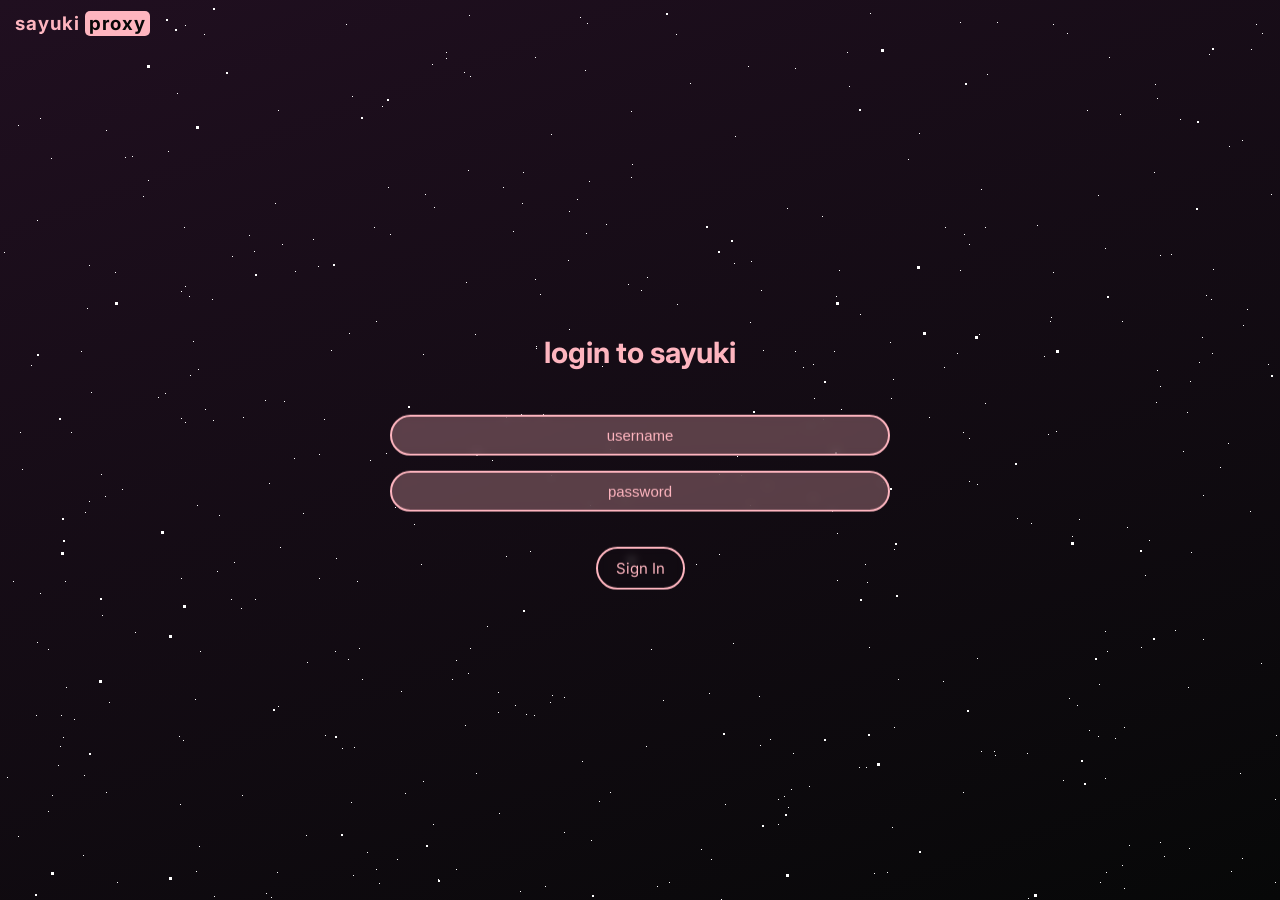
==== commit 4ce1fb3c: "jarvis bump that pippa the ripper" ====
--- a/public/index.html
+++ b/public/index.html
@@ -50,11 +50,10 @@
         <div class="button long" id="reset-confirm">Set Password</div>
     </div>
 
-        <span class="material-symbols-outlined">question_mark</span>
-    </div>
 
     <script src="scripts/auth.js"></script>
-    <script src="scripts/global.js"></script>    <script src="scripts/login.js"></script>
+    <script src="scripts/global.js"></script>
+    <script src="scripts/login.js"></script>
 
 </body>
 
--- a/public/styles/global.css
+++ b/public/styles/global.css
@@ -3361,12 +3361,9 @@
   user-select: none;
 }
 
-body::-webkit-scrollbar {
+::-webkit-scrollbar {
   display: none;
-}
-
-iframe::-webkit-scrollbar {
-  display: none;
+  scrollbar-width: none;
 }
 
 span {
@@ -3533,7 +3530,7 @@
   backdrop-filter: blur(5px);
   transition: all 0.2s ease-in-out;
   background-color: rgba(254, 181, 191, 0.3);
-  max-width: 450px;
+  max-width: 750px;
 }
 
 input:focus {
